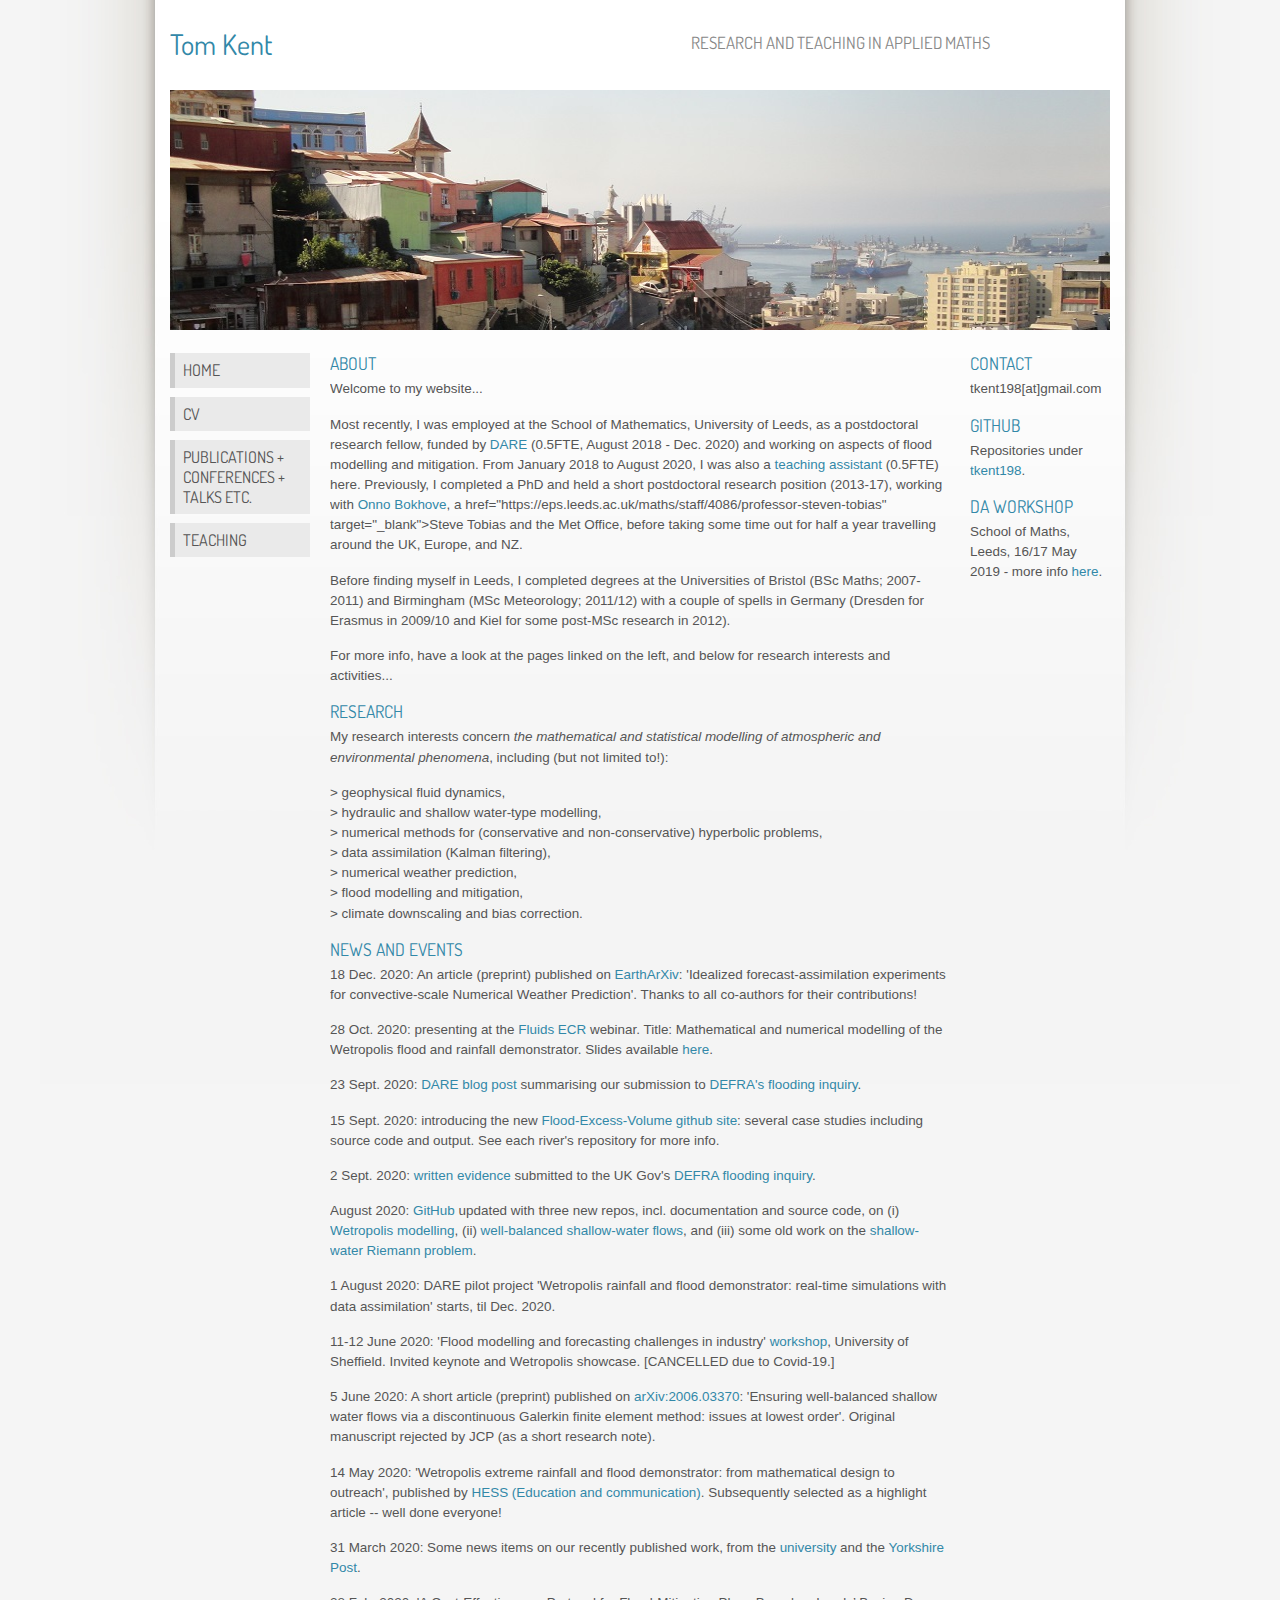
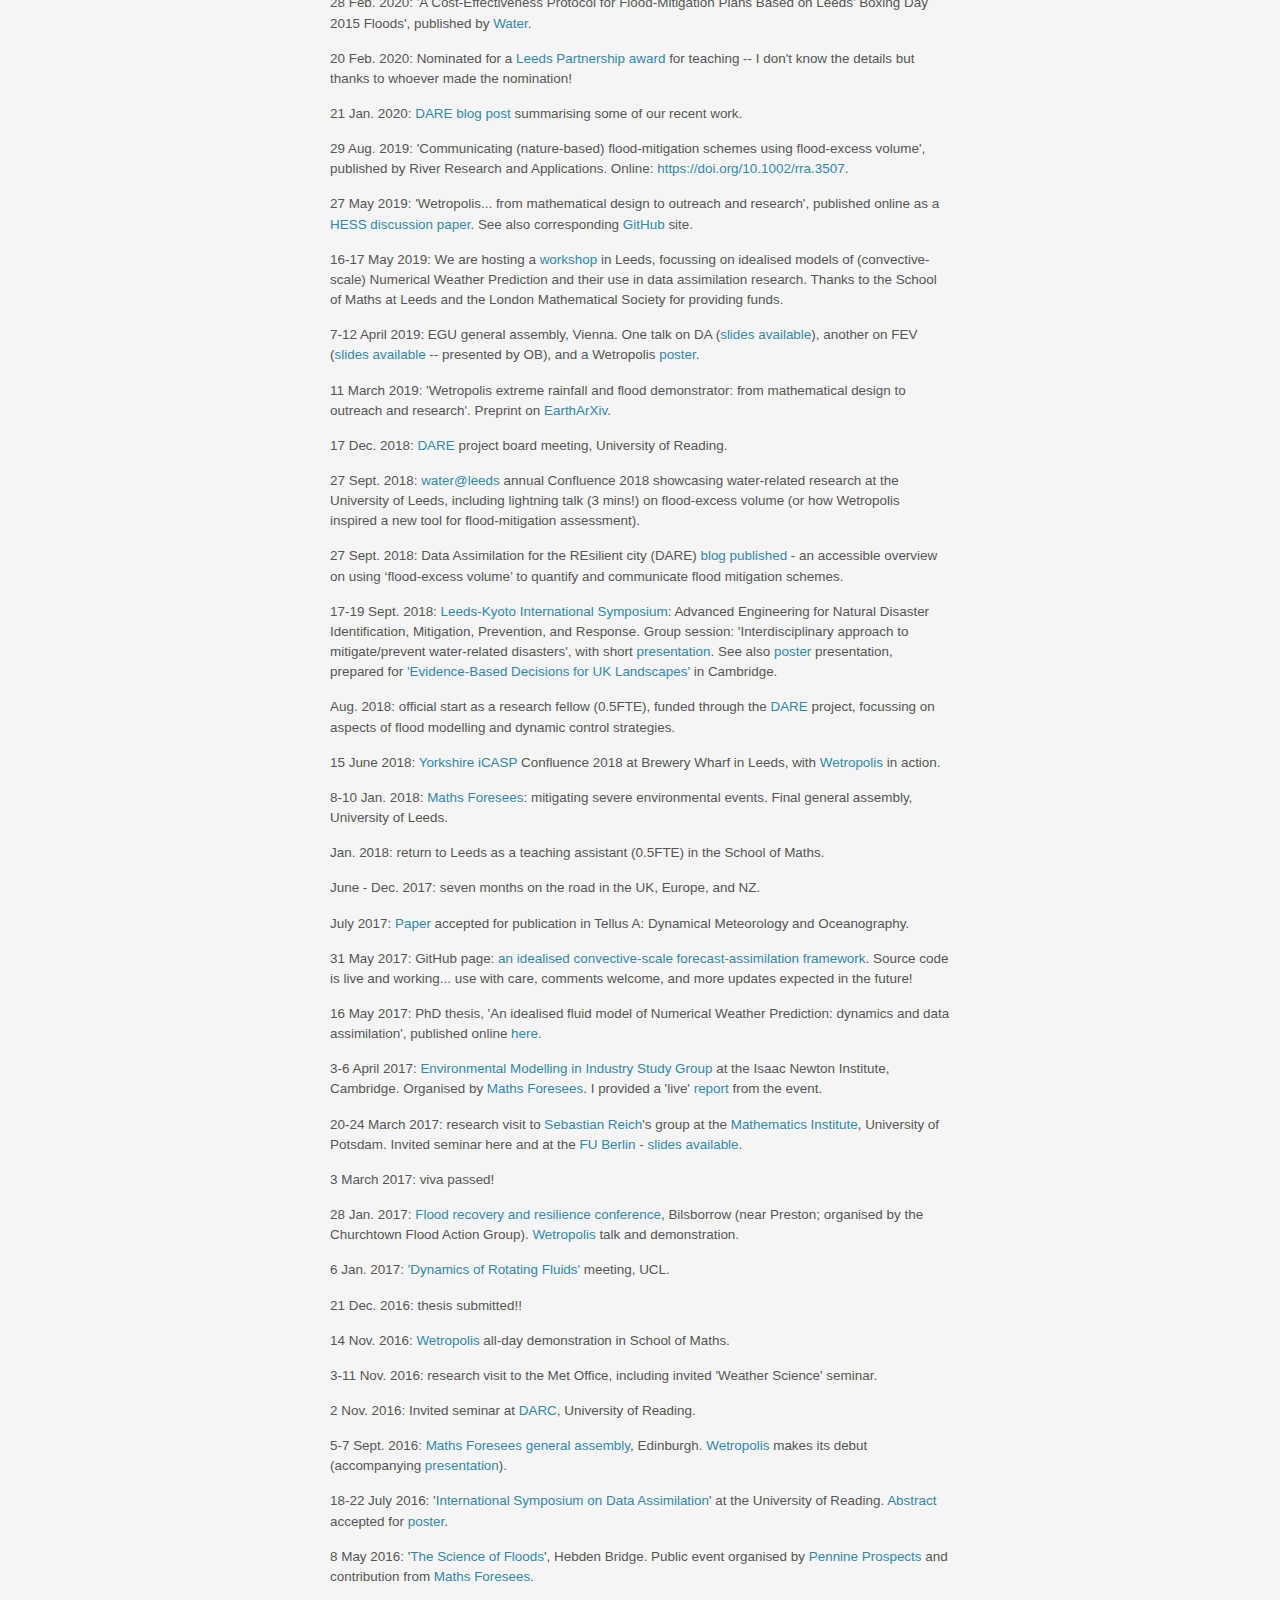
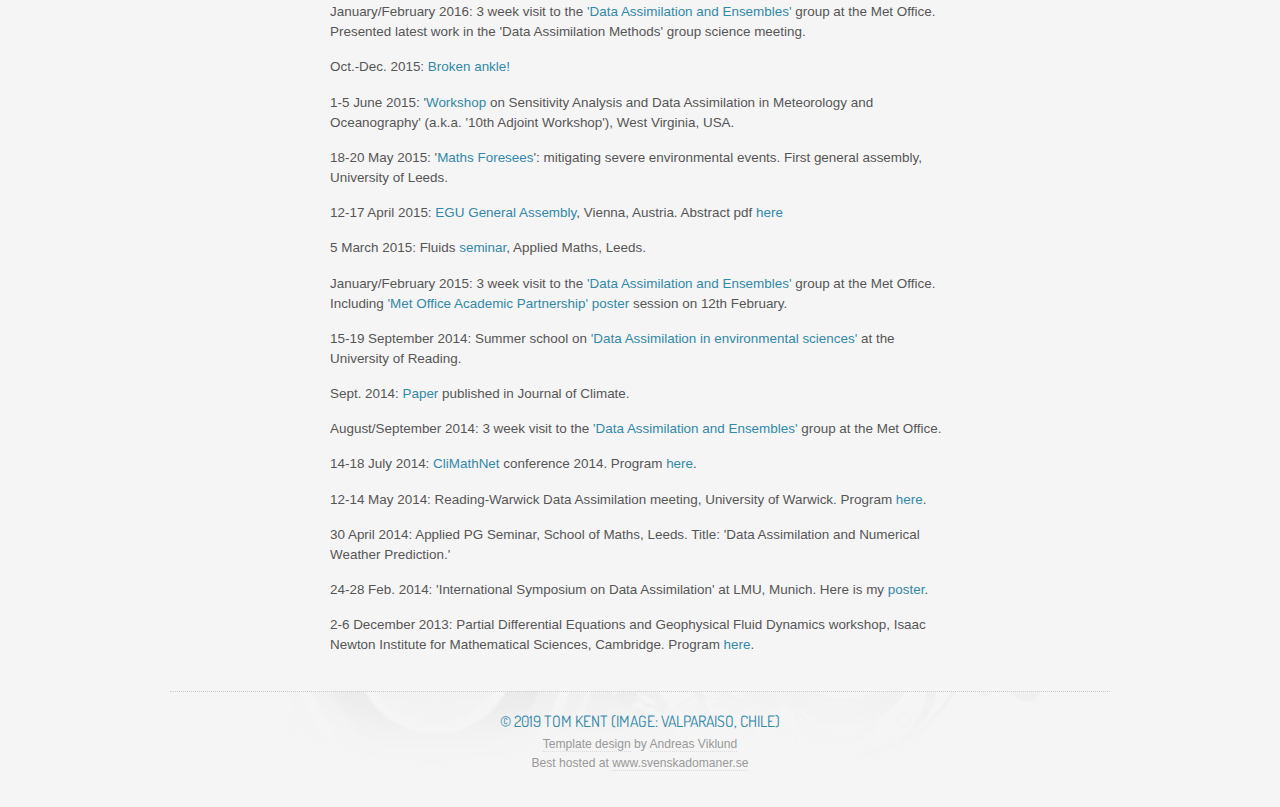
==== index.html @ 2d9c28e2 "Update index.html" ====
<!DOCTYPE html PUBLIC "-//W3C//DTD XHTML 1.1 Strict//EN" "http://www.w3.org/TR/xhtml1/DTD/xhtml1-strict.dtd">
<html xmlns="http://www.w3.org/1999/xhtml" lang="en" xml:lang="en">
<head>
	<meta http-equiv="content-type" content="text/html; charset=utf-8" />
	<meta name="description" content="Tom Kent webpage" />
	<meta name="keywords" content="tom kent, maths, fluids, weather, flooding, the world" />
	<meta name="author" content="Tom Kent" />
	<link href='http://fonts.googleapis.com/css?family=Dosis' rel='stylesheet' type='text/css' />
	<link rel="stylesheet" type="text/css" href="origo.css" title="Origo" media="all" />
	<title>TK webpage</title>
</head>

<body class="light blue smaller freestyle01">
<div id="layout">
 
	<div class="row smaller">
		<div class="col c5 smaller">
			<h1><a href="index.html">Tom Kent</a></h1>
		</div>
		
		<div class="col c7 aligncenter">
			<p class="slogan">Research and teaching in Applied Maths</p>
		</div>
	</div>
  
	<div class="row">
		<div class="col c12 aligncenter">
			<img src="images/valpo.jpg" width="960" height="240" alt="" />
		</div>
	</div>
 
	<div class="row">
		<div class="col c2 alignleft">
			<ul class="menu">
			<li><a href="index.html">Home</a></li>
<!--			<li><a href="research.html">Research</a></li> -->
			<li><a href="cv.html">CV</a></li>
			<li><a href="pub.html">Publications + Conferences + Talks etc.</a></li>
			<li><a href="teach.html">Teaching</a></li> 
		</ul>
		</div>
 
		<div class="col c8">
			<h3>About</h3>
			<p> Welcome to my website...</p>
			
			<p>Most recently, I was employed at the School of Mathematics, University of Leeds, as a postdoctoral research fellow, funded by <a href = 
"https://research.reading.ac.uk/dare/" target = "blank">DARE</a> 
(0.5FTE, August 2018 - Dec. 2020) and working on aspects of flood modelling and mitigation. 
From January 2018 to August 2020, I was also a <a href="teach.html">teaching 
assistant</a> (0.5FTE) here. Previously, I completed a PhD and held a short postdoctoral 
research position (2013-17), working with <a 
href="http://www1.maths.leeds.ac.uk/~obokhove/" target="_blank">Onno Bokhove</a>, a 
href="https://eps.leeds.ac.uk/maths/staff/4086/professor-steven-tobias" target="_blank">Steve 
Tobias</a> and the Met Office, before taking some time out for half a year travelling around the UK, 
				Europe, and NZ.</p>
				
			<p>Before finding myself in Leeds, I completed degrees at the Universities 
of Bristol (BSc Maths; 2007-2011) and Birmingham (MSc Meteorology; 2011/12) with a 
couple of spells in Germany (Dresden for Erasmus in 2009/10 and Kiel for some post-MSc 
research in 2012). 
<!-- 				I was also a freelance content writer for <a href="https://www.researchmedia.com/thank-you/" target="_blank">Research Media</a> from Jan. - April 2013. -->
			</p>

			<p>For more info, have a look at the pages linked on the left, and below for research interests and activities...</p>

			<h3>Research</h3>
			<p>My research interests concern <em>the mathematical and statistical modelling of atmospheric and environmental phenomena</em>, 
				including (but not limited to!): 
<ul>
<li> > geophysical fluid dynamics,</li> 
<li> > hydraulic and shallow water-type modelling,</li> 
<li> > numerical methods for (conservative and non-conservative) hyperbolic problems,</li>
<li> > data assimilation (Kalman filtering),</li> 
<li> > numerical weather prediction,</li>
<li> > flood modelling and mitigation,</li> 
<li> > climate downscaling and bias correction.</li>
</ul>
</p>

			<h3> News and events</h3>

                        <p> 18 Dec. 2020: An article (preprint) 
published on <a href= "https://doi.org/10.31223/X5NG6D" 
target="blank">EarthArXiv</a>: 'Idealized forecast-assimilation 
experiments for convective-scale Numerical Weather Prediction'. Thanks 
to all co-authors for their contributions!</p>

                        <p> 28 Oct. 2020: presenting at the <a 
href="https://fluids.leeds.ac.uk/lifd-sub-groups/early-career-researcher-forum/" 
target="blank">Fluids ECR</a> webinar. Title: Mathematical and numerical modelling of the
Wetropolis flood and rainfall demonstrator. Slides available <a href="files/LIFD_oct2020.pdf" target="_blank">here</a>. </p>

                        <p> 23 Sept. 2020: <a 
href="https://research.reading.ac.uk/dare/2020/09/23/dare-contributes-evidence-to-national-flooding-inquiry/" 
target="blank">DARE blog post</a> summarising our submission to <a 
href="https://committees.parliament.uk/work/107/flooding/" target="blank">DEFRA's flooding 
inquiry</a>.</p>

			<p> 15 Sept. 2020: introducing the new <a 
href="https://github.com/Flood-Excess-Volume/" target="blank">Flood-Excess-Volume github 
site</a>: several case studies including source code and output. See each 
river's repository for more info.</p>

                        <p> 2 Sept. 2020: <a 
href="https://committees.parliament.uk/writtenevidence/9641/pdf/" target="blank">written 
evidence</a> submitted to the UK Gov's <a 
href="https://committees.parliament.uk/work/107/flooding/" target="blank">DEFRA flooding 
inquiry</a>.</p>

                        <p> August 2020: <a href= "https://github.com/tkent198" 
target="blank">GitHub</a> updated with three new repos, incl. documentation and source 
code, on (i) <a href="https://github.com/tkent198/hydraulic_wetro" 
target="blank">Wetropolis modelling</a>, (ii) <a 
href="https://github.com/tkent198/wellbalanced_SW_DGFEM" target="blank">well-balanced 
shallow-water flows</a>, and (iii) some old work on the <a 
href="https://github.com/tkent198/SW_riemann_problem" target="blank">shallow-water 
Riemann problem</a>. </p>

                        <p> 1 August 2020: DARE pilot project 'Wetropolis rainfall and 
flood demonstrator: real-time simulations with data assimilation' starts, til Dec. 2020.</p>
			
			<p> 11-12 June 2020: 'Flood modelling and forecasting challenges 
in industry' <a href = "https://twenty65.ac.uk/events/flood" target = 
"blank">workshop</a>, University of Sheffield. Invited keynote and Wetropolis showcase. 
[CANCELLED due to Covid-19.]</p>
	
			<p> 5 June 2020: A short article (preprint) published on <a href= 
"https://arxiv.org/abs/2006.03370" target="blank">arXiv:2006.03370</a>: 'Ensuring well-balanced shallow 
water flows via a discontinuous Galerkin finite element method: issues at lowest order'. Original 
manuscript rejected by JCP (as a short research note).</p>

			<p> 14 May 2020: 'Wetropolis extreme rainfall and flood demonstrator: from mathematical design to outreach', published by <a href = "https://www.hydrol-earth-syst-sci.net/24/2483/2020/" target = "blank">HESS (Education and communication)</a>. Subsequently selected as a highlight article -- well done everyone!</p>

			<p> 31 March 2020: Some news items on our recently published work, from 
the <a 
href="https://eps.leeds.ac.uk/maths/news/article/5629/a-new-tool-for-communicating-cost-effectiveness-of-flood-mitigation-schemes" 
target="blank">university</a> and the <a 
href="https://www.yorkshirepost.co.uk/news/environment/new-tool-aid-defence-schemes-using-facts-leeds-boxing-day-floods-2520598 
target = "blank">Yorkshire Post</a>.</p>

			<p> 28 Feb. 2020: 'A Cost-Effectiveness Protocol for Flood-Mitigation Plans Based on Leeds’ Boxing Day 2015 Floods', published by <a href = "https://www.mdpi.com/2073-4441/12/3/652" target="blank">Water</a>.</p> 

			<p> 20 Feb. 2020: Nominated for a <a href = "https://www.luu.org.uk/celebrate-week/partnership-awards/" target="blank">Leeds Partnership award</a> 
	for teaching -- I don't know the details but thanks to whoever made the nomination!</p>

			<p> 21 Jan. 2020: <a href="https://research.reading.ac.uk/dare/2020/01/21/controlling-and-mitigating-urban-flooding-with-da/" target="blank">DARE blog post</a> summarising some of our recent work.</p>

			<p> 29 Aug. 2019: 'Communicating (nature‐based) flood‐mitigation schemes using flood‐excess volume', published by River Research and Applications. Online: <a href = "https://doi.org/10.1002/rra.3507" target = "blank">https://doi.org/10.1002/rra.3507</a>.</p>

			<p> 27 May 2019: 'Wetropolis... from mathematical design to outreach and research', published online as a <a href = "https://www.hydrol-earth-syst-sci-discuss.net/hess-2019-191/" target = "blank">HESS discussion paper</a>. See also corresponding <a href = "https://github.com/obokhove/wetropolis20162020" target = "blank">GitHub</a> site.</p>

			<p> 16-17 May 2019: We are hosting a <a href="http://www1.maths.leeds.ac.uk/~amttk/workshop.html" target="_blank">workshop</a> in Leeds, focussing on idealised models of (convective-scale) Numerical Weather Prediction and their use in data assimilation research. Thanks to the School of Maths at Leeds and the London Mathematical Society for providing funds.</p>

			<p> 7-12 April 2019: EGU general assembly, Vienna. One talk on DA (<a href="files/egu2019_DA.pdf" target="_blank">slides available</a>), another on FEV (<a href="files/egufev2019.pdf" target="_blank">slides available</a> -- presented by OB), and a Wetropolis <a href="files/WetropolisposterEGU2019.pdf" target="_blank">poster</a>.</p>

			<p> 11 March 2019: 'Wetropolis extreme rainfall and flood demonstrator: from mathematical design to outreach and research'. Preprint on <a href ="https://eartharxiv.org/59ymk/" target="_blank">EarthArXiv</a>.</p>

			<p> 17 Dec. 2018: <a href = "https://research.reading.ac.uk/dare/" target="_blank">DARE</a> project board meeting, University of Reading.</p> 

			<p> 27 Sept. 2018: <a href = "https://water.leeds.ac.uk/" target="blank">water@leeds</a> annual Confluence 2018 showcasing water-related research at the University of Leeds, including lightning talk (3 mins!) on flood-excess volume (or how Wetropolis inspired a new tool for flood-mitigation assessment).</p> 

			<p> 27 Sept. 2018: Data Assimilation for the REsilient city (DARE) <a href = "https://research.reading.ac.uk/dare/2018/09/27/using-flood-excess-volume-to-quantify-and-communicate-flood-mitigation-schemes/" target="_blank">blog published</a> - an accessible overview on using ‘flood-excess volume’ to quantify and communicate flood mitigation schemes.</p>

			<p> 17-19 Sept. 2018: <a href = "https://engineering.leeds.ac.uk/info/201479/conferences/337/kyoto_university%E2%80%93university_of_leeds_international_symposium" target="_blank">Leeds-Kyoto International Symposium</a>: Advanced Engineering for Natural Disaster Identification, Mitigation, Prevention, and Response. Group session: 'Interdisciplinary approach to mitigate/prevent water-related disasters', with short <a href="files/leedskyoto.pdf" target="_blank">presentation</a>. See also <a href="files/INI_sept2018.pdf" target="_blank">poster</a> presentation, prepared for <a href = "https://www.turing-gateway.cam.ac.uk/event/tgmw60" target="blank">'Evidence-Based Decisions for UK Landscapes'</a> in Cambridge.</p>

			<p> Aug. 2018: official start as a research fellow (0.5FTE), funded through the <a href = "https://research.reading.ac.uk/dare/" target="_blank">DARE</a> project, focussing on aspects of flood modelling and dynamic control strategies.</p>

			<p> 15 June 2018: <a href="https://icasp.org.uk/" target="_blank">Yorkshire iCASP</a> Confluence 2018 at Brewery Wharf in Leeds, with <a href="https://twitter.com/i/moments/986883417533972480" target="_blank">Wetropolis</a> in action.</p>	

			<p> 8-10 Jan. 2018: <a href="http://www1.maths.leeds.ac.uk/mathsforesees/" target="_blank">Maths Foresees</a>: mitigating severe environmental events. Final general assembly, University of Leeds.</p>		

			<p> Jan. 2018: return to Leeds as a teaching assistant (0.5FTE) in the School of Maths.</p>

			<p> June - Dec. 2017: seven months on the road in the UK, Europe, and NZ.</p>

			<p> July 2017: <a href="https://doi.org/10.1080/16000870.2017.1369332" target="_blank">Paper</a> accepted for publication in Tellus A: Dynamical Meteorology and Oceanography.</p>

			<p> 31 May 2017: GitHub page: <a href ="https://github.com/tkent198/modRSW_EnKF" target="_blank">an idealised convective-scale forecast-assimilation framework</a>. Source code is live and working... use with care, comments welcome, and more updates expected in the future!</p>

			<p> 16 May 2017: PhD thesis, 'An idealised fluid model of Numerical Weather Prediction: dynamics and data assimilation', published online <a href = " http://etheses.whiterose.ac.uk/17269/" target="_blank">here</a>.</p>

			<p> 3-6 April 2017: <a href = "http://www.turing-gateway.cam.ac.uk/event/tgmw41" target="_blank">Environmental Modelling in Industry Study Group</a> at the Isaac Newton Institute, Cambridge. Organised by <a href = "http://www1.maths.leeds.ac.uk/mathsforesees/" target="_blank">Maths Foresees</a>. I provided a 'live' <a href="http://www.turing-gateway.cam.ac.uk/event/tgmw41/live-report" target="_blank">report</a> from the event.</p>

			<p> 20-24 March 2017: research visit to <a href = "http://www.math.uni-potsdam.de/~sreich/index.html" target="_blank"> Sebastian Reich</a>'s group at the <a href = "http://www.math.uni-potsdam.de/" target="_blank">Mathematics Institute</a>, University of Potsdam. Invited seminar here and at the <a href = "http://www.mi.fu-berlin.de/en/math/groups/fluid-dyn/index.html" target="_blank">FU Berlin</a> - <a href = "files/potsdam_mar2017.pdf" target="_blank">slides available</a>.</p>

			<p> 3 March 2017: viva passed!</p>

			<p> 28 Jan. 2017: <a href = "http://www.garstangtowncouncil.org/2016/12/15/flood-victim-conference-saturday-28-january-2017/" target="_blank"> Flood recovery and resilience conference</a>, Bilsborrow (near Preston; organised by the Churchtown Flood Action Group). <a href="files/Wetropolis_poster.pdf">Wetropolis</a> talk and demonstration.</p>

			<p> 6 Jan. 2017: <a href = "https://www.ucl.ac.uk/maths/events/other-events/rotating-fluids-jan-2017" target="_blank">'Dynamics of Rotating Fluids'</a> meeting, UCL.</p>

			<p> 21 Dec. 2016: thesis submitted!!</p>

			<p> 14 Nov. 2016: <a href="files/Wetropolis_poster.pdf">Wetropolis</a> all-day demonstration in School of Maths. </p>

			<p> 3-11 Nov. 2016: research visit to the Met Office, including invited 'Weather Science' seminar. </p>

			<p> 2 Nov. 2016: Invited seminar at <a href = "http://www.met.reading.ac.uk/~darc/meetings/" target="_blank">DARC</a>, University of Reading.

			<p> 5-7 Sept. 2016: <a href="http://www1.maths.leeds.ac.uk/mathsforesees/conference.html" target="_blank">Maths Foresees general assembly</a>, Edinburgh. <a href="https://www.facebook.com/resurging.flows" target="_blank">Wetropolis</a> makes its debut (accompanying <a href= "http://www1.maths.leeds.ac.uk/mathsforesees/edin/MFEdinb2016s.pdf">presentation</a>).</p>

			<p> 18-22 July 2016: '<a href = http://www.isda2016.net" target="_blank">International Symposium on Data Assimilation</a>' at the University of Reading. <a href="http://www.isda2016.net/abstracts/posters/KentUsingan.html" target="_blank">Abstract</a> accepted for <a href="files/ISDA2016v2.pdf">poster</a>.</p>

			<p> 8 May 2016: '<a href="https://www.pennineprospects.co.uk/news/the-science-of-floods" target="_blank">The Science of Floods</a>', Hebden Bridge. Public event organised by <a href="https://www.pennineprospects.co.uk/" target="_blank">Pennine Prospects</a> and contribution from <a href="http://www1.maths.leeds.ac.uk/mathsforesees/" target="_blank">Maths Foresees</a>.</p>

			<p> January/February 2016: 3 week visit to the <a href="http://www.metoffice.gov.uk/research/weather/data-assimilation" target="_blank">'Data Assimilation and Ensembles'</a> group at the Met Office. Presented latest work in the 'Data Assimilation Methods' group science meeting.</p>

			<p> Oct.-Dec. 2015: <a href="images/susiya.jpg"> Broken ankle!</a> </p>

			<p> 1-5 June 2015: '<a href="http://gmao.gsfc.nasa.gov/events/adjoint_workshop-10/" target="_blank">Workshop</a> on Sensitivity Analysis and Data Assimilation in Meteorology and Oceanography' (a.k.a. '10th Adjoint Workshop'), West Virginia, USA.</p>

			<p> 18-20 May 2015: '<a href="http://www1.maths.leeds.ac.uk/mathsforesees/" target="_blank">Maths Foresees</a>': mitigating severe environmental events. First general assembly, University of Leeds.</p>

			<p> 12-17 April 2015: <a href="http://www.egu2015.eu/" target="_blank">EGU General Assembly</a>, Vienna, Austria. Abstract pdf <a href="http://meetingorganizer.copernicus.org/EGU2015/EGU2015-965.pdf">here</a></p>

			<p> 5 March 2015: Fluids <a href="http://www1.maths.leeds.ac.uk/events/seminars/fluids.html" target="_blank">seminar</a>, Applied Maths, Leeds.</p>

			<p> January/February 2015: 3 week visit to the <a href="http://www.metoffice.gov.uk/research/weather/data-assimilation" target="_blank">'Data Assimilation and Ensembles'</a> group at the Met Office. Including <a href = "https://www.metoffice.gov.uk/research/collaboration/partnership" target="_blank">'Met Office Academic Partnership'</a> <a href="files/MOAP_poster.pdf">poster</a> session on 12th February.</p>

			<p> 15-19 September 2014: Summer school on <a href="http://www.met.reading.ac.uk/~darc/nerc_training/" target="_blank">'Data Assimilation in environmental sciences'</a> at the University of Reading.</p>

			<p> Sept. 2014: <a href="https://doi.org/10.1175/JCLI-D-13-00604.1" target="_blank">Paper</a> published in Journal of Climate.</p>

			<p> August/September 2014: 3 week visit to the <a href="http://www.metoffice.gov.uk/research/weather/data-assimilation-and-ensembles" target="_blank">'Data Assimilation and Ensembles'</a> group at the Met Office.</p>

			<p> 14-18 July 2014: <a href="http://www.climathnet.org/" target="_blank">CliMathNet</a> conference 2014. Program <a href="http://www.climathnet.org/conference2014/schedule/" target="_blank">here</a>.</p>

			<p> 12-14 May 2014: Reading-Warwick Data Assimilation meeting, University of Warwick. Program <a href="http://www2.warwick.ac.uk/fac/sci/maths/research/events/2013-2014/nonsymp/rwdam/programme/" target="_blank">here</a>.</p>

			<p> 30 April 2014: Applied PG Seminar, School of Maths, Leeds. Title: 'Data Assimilation and Numerical Weather Prediction.'</p>

			<p> 24-28 Feb. 2014: 'International Symposium on Data Assimilation' at LMU, Munich. Here is my <a href="files/poster2_ISDA2014.pdf">poster</a>.</p>

			<p> 2-6 December 2013: Partial Differential Equations and Geophysical Fluid Dynamics workshop, Isaac Newton Institute for Mathematical Sciences, Cambridge. Program <a href="http://www.newton.ac.uk/programmes/MFE/mfew02pAbstracts.html" target="_blank">here</a>.</p>

		</div>

		<div class="col c2">
			
			<h3>Contact</h3>
<!-- 			<p>Teaching and research at the <a href="http://www.maths.leeds.ac.uk/" target="_blank">Department of Applied Mathematics</a>, <a href="http://www.leeds.ac.uk/" target="_blank">University of Leeds</a>.</p> -->
			<p>tkent198[at]gmail.com </p>
	
			<h3>GITHUB</h3>
			<p>Repositories under <a href="https://github.com/tkent198" target="blank">tkent198</a>.</p>

                        <h3>DA workshop</h3>
                        <p> School of Maths, Leeds, 16/17 May 2019 - more info <a href="https://tkent198.github.io/workshop.html" target="_blank">here</a>.</p>


		<!--	<h3>Links:</h3>
			<p><a href="#">Sample link 1</a><br />
			<a href="#">Sample link 2</a><br />
			<a href="#">Sample link 3</a></p> -->
		</div>
	</div>
 
	<div id="footer" class="row">
		<div class="col c12 aligncenter">
			<h3>&copy; 2019 Tom Kent (Image: Valparaiso, Chile)</h3>
			<p><a href="http://andreasviklund.com/templates/origo/">Template design</a> by <a href="http://andreasviklund.com/" target="_blank">Andreas Viklund</a><br />
		Best hosted at <a href="https://www.svenskadomaner.se/?ref=mall&amp;ling=en" title="Svenska Domäner AB">www.svenskadomaner.se</a></p>
		</div>
	</div>
 </div>
</body>
</html>
---- origo.css ----
/*
Original design: Origo (v1.1 - Oct 04, 2012) - A free xhtml/css website template by Andreas Viklund.
For more information, see http://andreasviklund.com/templates/origo/
*/

*{margin:0; padding:0;}

/* General styles */
body {background:#0a0a0a url(images/background.jpg) top center no-repeat; color:#ccc; font:110% 'Economica',Tahoma,sans-serif; line-height:1.3em;}
a {color:#d06060; text-decoration:none; font-weight:400;}
a:hover {text-decoration:underline;}
p,ul,ol,dl {margin:0 0 15px 0; line-height:1.5em;}
h1 {color:#888; font-size:3.6em; margin-bottom:0;}
h1 a {text-transform:none; font-weight:400;}
h1 a:hover {text-decoration:none; color:#eee;}
h2 {font-size:2.2em; color:#333; margin:0 0 5px;}
h3 {font-size:1.6em; margin:0 0 5px 0;}
h1,h2,h3 {color:#d06060; font-weight:400; line-height:1.2em; font-family:'Economica', sans-serif;}

/* Main layout container */
#layout {margin:40px auto 0; width:960px;}
body.wider #layout {margin:40px auto 0; width:1200px;}

/* Footer */
#footer {background:#0a0a0a url(images/insidebg.jpg) top center no-repeat;}
#footer .col {color:#555; border-top:1px dotted #1a1a1a; padding:20px 0;}
#footer p {text-align:center;}
#footer a {color:#555; font-weight:400; text-decoration:none; border-bottom:1px dotted #333;}
#footer a:hover {color:#aaa; text-decoration:none; border-bottom:1px dotted #888;}

/* Grid classes, fixed width, 960px with 12 columns */
.col {float:left; margin:0 10px; overflow:hidden; float:left; display:inline;}
.col img {max-width:100%;}
.row {width:960px; margin:20px auto 0; overflow:hidden;}
.row .row {margin:0 -10px; width:auto;	display:inline-block;}
.c1 {width:60px;}
.c2 {width:140px;}
.c3 {width:220px;}
.c4 {width:300px;}
.c5 {width:380px;}
.c6 {width:460px;}
.c7 {width:540px;}
.c8 {width:620px;}
.c9 {width:700px;}
.c10 {width:780px;}
.c11 {width:860px;}
.c12 {width:940px;}

/* Grid classes, fixed width, 1200px with 12 columns - add class="wider" to the <body> element to use this */
body.wider .row {width:1200px;}
body.wider .c1 {width:80px;}
body.wider .c2 {width:180px;}
body.wider .c3 {width:280px;}
body.wider .c4 {width:380px;}
body.wider .c5 {width:480px;}
body.wider .c6 {width:580px;}
body.wider .c7 {width:680px;}
body.wider .c8 {width:780px;}
body.wider .c9 {width:880px;}
body.wider .c10 {width:980px;}
body.wider .c11 {width:1080px;}
body.wider .c12 {width:1180px;}

/* Menu list styles */
ul.menu {list-style:none; margin:0; padding:10px 0; border-top:1px solid #333;}
ul.menu li {list-style:none; text-align:center; font-size:1.2em; margin:0 0 10px; padding:0 0 8px 0; color:#888; border-bottom:1px solid #333;}
ul.menu li a {font-size:1.2em; font-weight:400;}
ul.menu li a:hover {color:#eee; text-decoration:none;}

/* Additional text classes */
.slogan {color:#bbb; font-size:1.2em;}
.alignleft {text-align:left;}
.alignright {text-align:right;}
.aligncenter {text-align:center;}
.alignjustify {text-align:justify;}
.nomargin {margin:0; padding:0;}
.separator {height:100px; margin:0; padding:0; background: #0a0a0a url(images/insidebg2.jpg) bottom center no-repeat; border-bottom:1px dotted #1a1a1a;}
.larger {font-size:1.2em;}
.smaller {font-size:0.9em;}
.spacer {margin:0 20px;}
.clear {clear:both;}
.hide {display:none;}

/* Light styles, apply by using class="light" on the body HTML element */
body.light {background:#f5f5f5 url(images/background-light.jpg) top center no-repeat; color:#555;}
body.light a {color:#d06060;}
body.light a:hover {color:#555;}
body.light h1 {color:#888; font-size:3.6em; margin-bottom:0;}
body.light h1 a:hover {color:#303030;}
body.light h2 {color:#555;}
body.light h1, body.light h2, body.light h3 {color:#d06060;}
body.light ul.menu {border-top:1px solid #ddd;}
body.light ul.menu li {border-bottom:1px solid #ddd;}
body.light ul.menu li a:hover {color:#333;}
body.light .separator {background: #f5f5f5 url(images/insidebg2-light.jpg) bottom center no-repeat; border-bottom:1px dotted #ccc;}
body.light .slogan {color:#888;}
body.light #footer {background:#f5f5f5 url(images/insidebg-light.jpg) top center no-repeat;}
body.light #footer .col {color:#555; border-top:1px dotted #ccc;}
body.light #footer a {color:#555; border-bottom:1px dotted #ddd;}
body.light #footer a:hover {color:#444; border-bottom:1px dotted #eee;}

/* Alternate colors, apply by adding class="blue" (or any of the other available colors) to the body HTML element */
body.blue a {color:#3288a8;}
body.blue h1, body.blue h2, body.blue h3 {color:#3288a8;}
body.pink a {color:#f06ba0;}
body.pink h1, body.pink h2, body.pink h3 {color:#f06ba0;}
body.orange a {color:#e58c24;}
body.orange h1, body.orange h2, body.orange h3 {color:#e58c24;}

/* Freestyle01 additions */
body.freestyle01 {font:84% Tahoma,sans-serif;}
body.freestyle01 #layout {margin:20px auto 0; width:960px;}
body.freestyle01 h1, body.freestyle01 h2, body.freestyle01 h3, body.freestyle01 ul.menu li a
{font-family: 'Dosis', sans-serif; text-transform:uppercase;}
body.freestyle01 p.slogan {font-family: 'Dosis', sans-serif; text-transform:uppercase; margin-top:10px; font-size:1.4em;}
body.freestyle01 h1 {line-height:1.7em;}
body.freestyle01 h1 {font-size:2.6em;}
body.freestyle01 h2 {font-size:1.8em;}
body.freestyle01 h3 {font-size:1.3em;}
body.freestyle01 ul.menu {list-style:disc; margin:0 0 15px 0; border:0; padding:0; position:relative;}
body.freestyle01 ul.menu li {list-style:disc; text-align:left; font-size:1.2em; margin:0 0 1px; border:0; color:#888;}
body.freestyle01 ul.menu li a {font-size:1em; color:#555; padding:7px 5px 7px 8px; border-left:5px solid #ccc; background-color:#eaeaea; display:block; font-weight:400;}
body.freestyle01 ul.menu li a:hover, body.freestyle01 ul.menu li a.current {color:#333; border-color:#3288a8; background-color:#dadada;text-decoration:none;}
body.freestyle01 ul.menu ul.subpages {margin:9px 0 -10px 15px;}
body.freestyle01 ul.menu ul.subpages a {font-size:0.8em; padding:4px 5px 4px 8px;}
body.freestyle01 #footer {font-size:0.9em; color:#999;}
body.freestyle01 #footer p {color:#999;}
body.freestyle01 #footer p a {color:#999;}
body.freestyle01 #footer p a:hover {color:#555;}
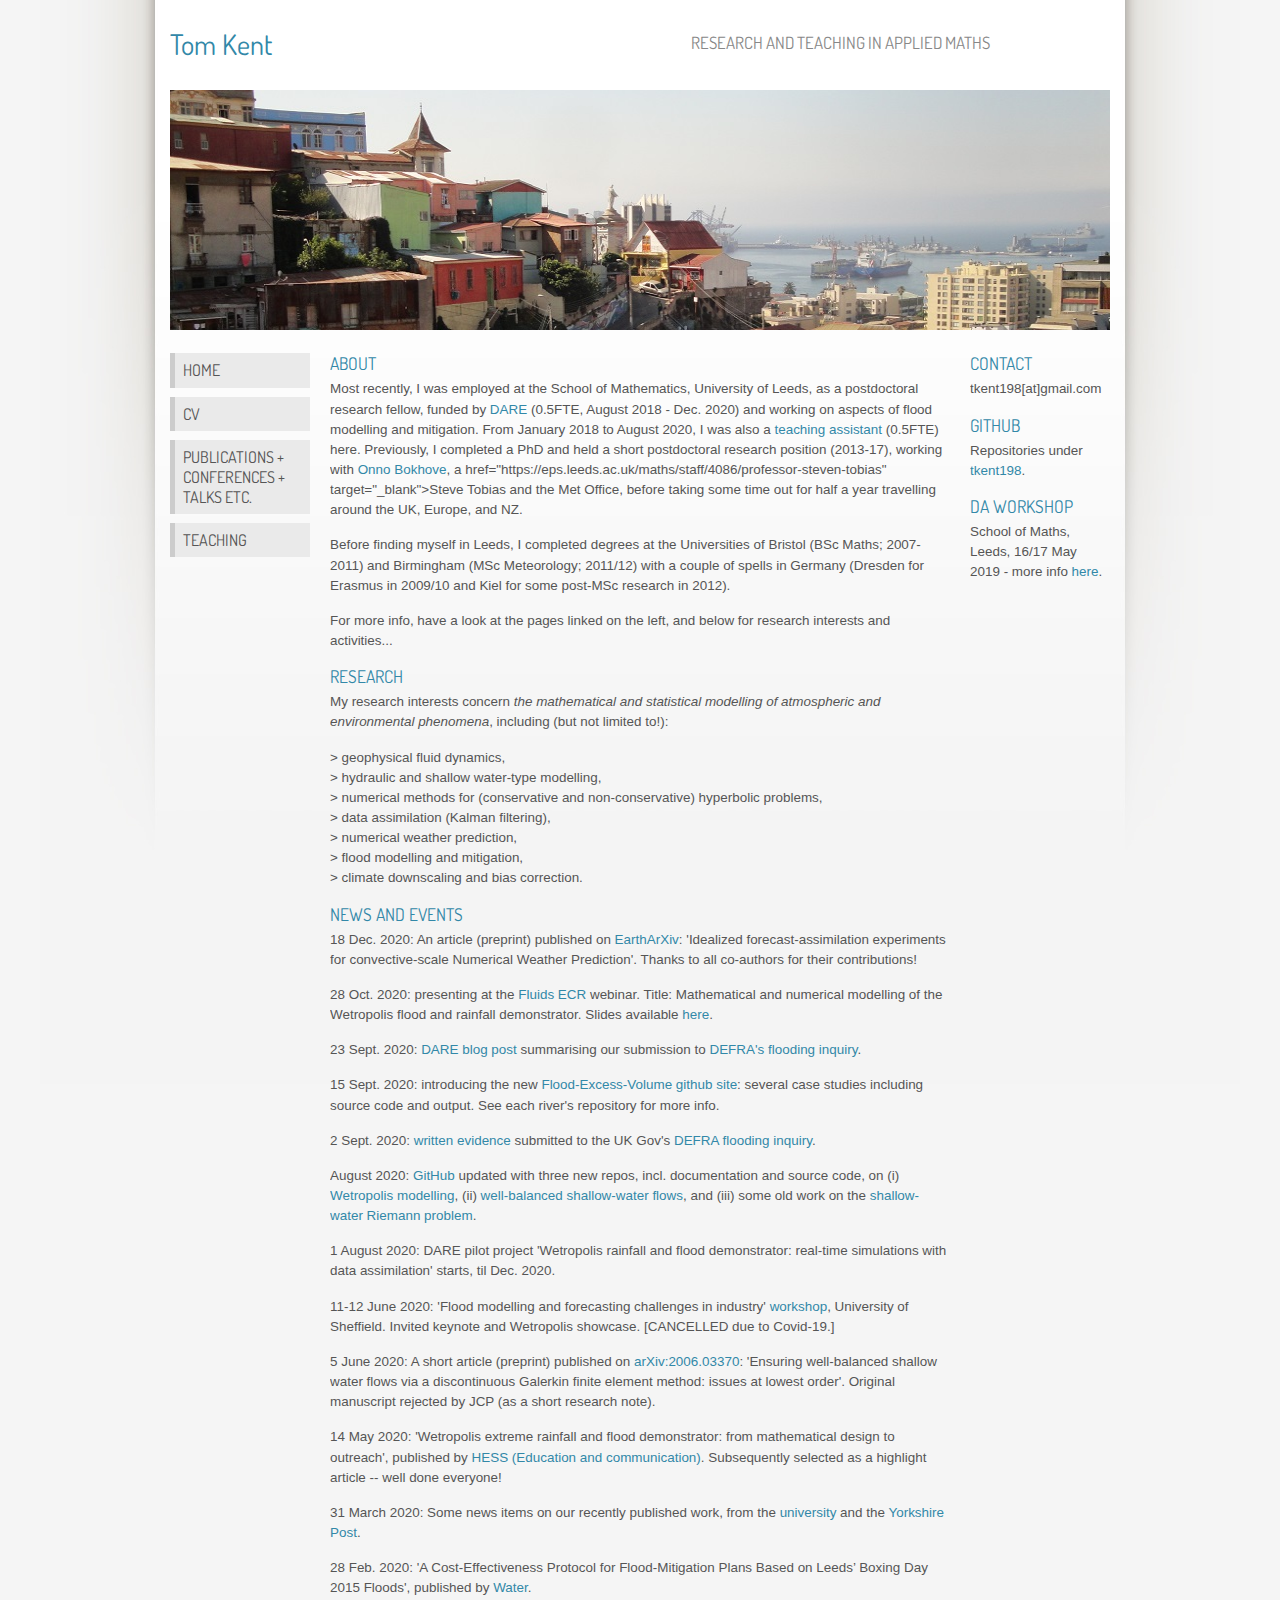
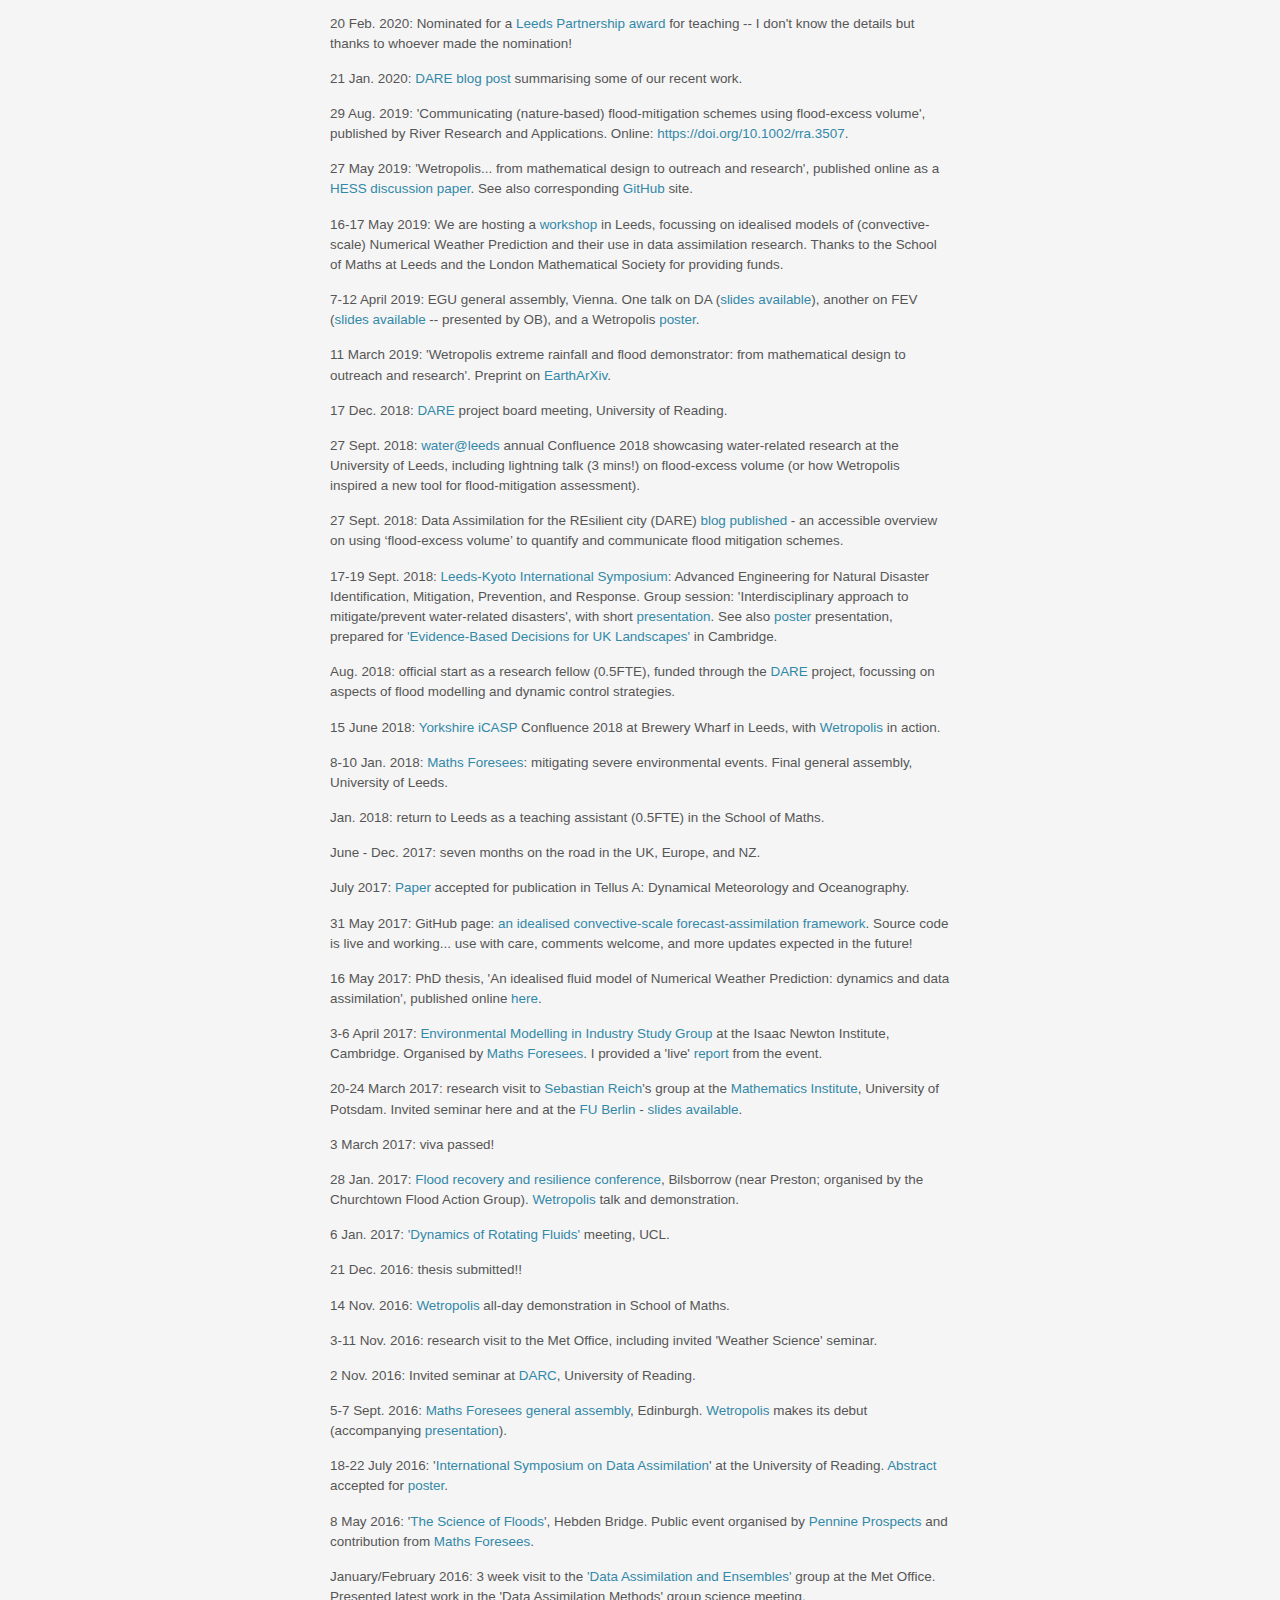
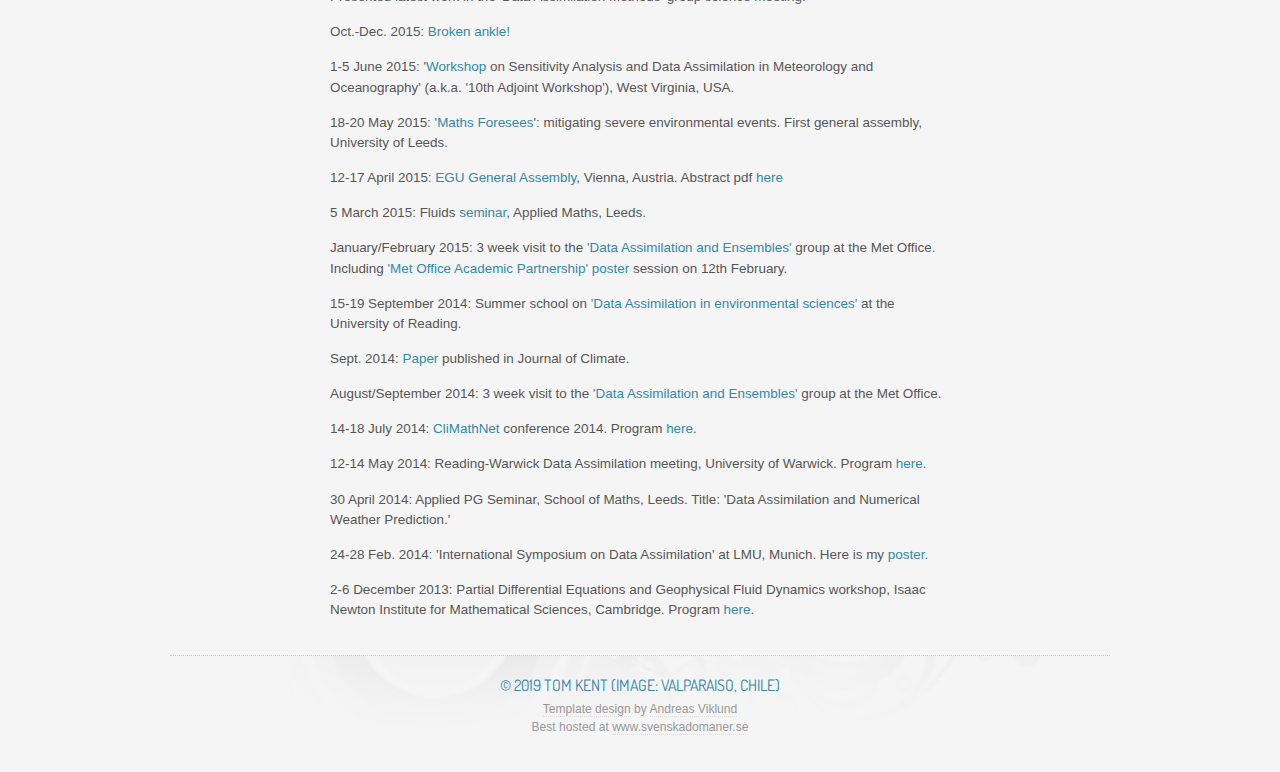
==== commit 0e49373e: "Update index.html" ====
--- a/index.html
+++ b/index.html
@@ -42,7 +42,7 @@
  
 		<div class="col c8">
 			<h3>About</h3>
-			<p> Welcome to my website...</p>
+<!-- 			<p> Welcome to my website...</p> -->
 			
 			<p>Most recently, I was employed at the School of Mathematics, University of Leeds, as a postdoctoral research fellow, funded by <a href = 
 "https://research.reading.ac.uk/dare/" target = "blank">DARE</a> 
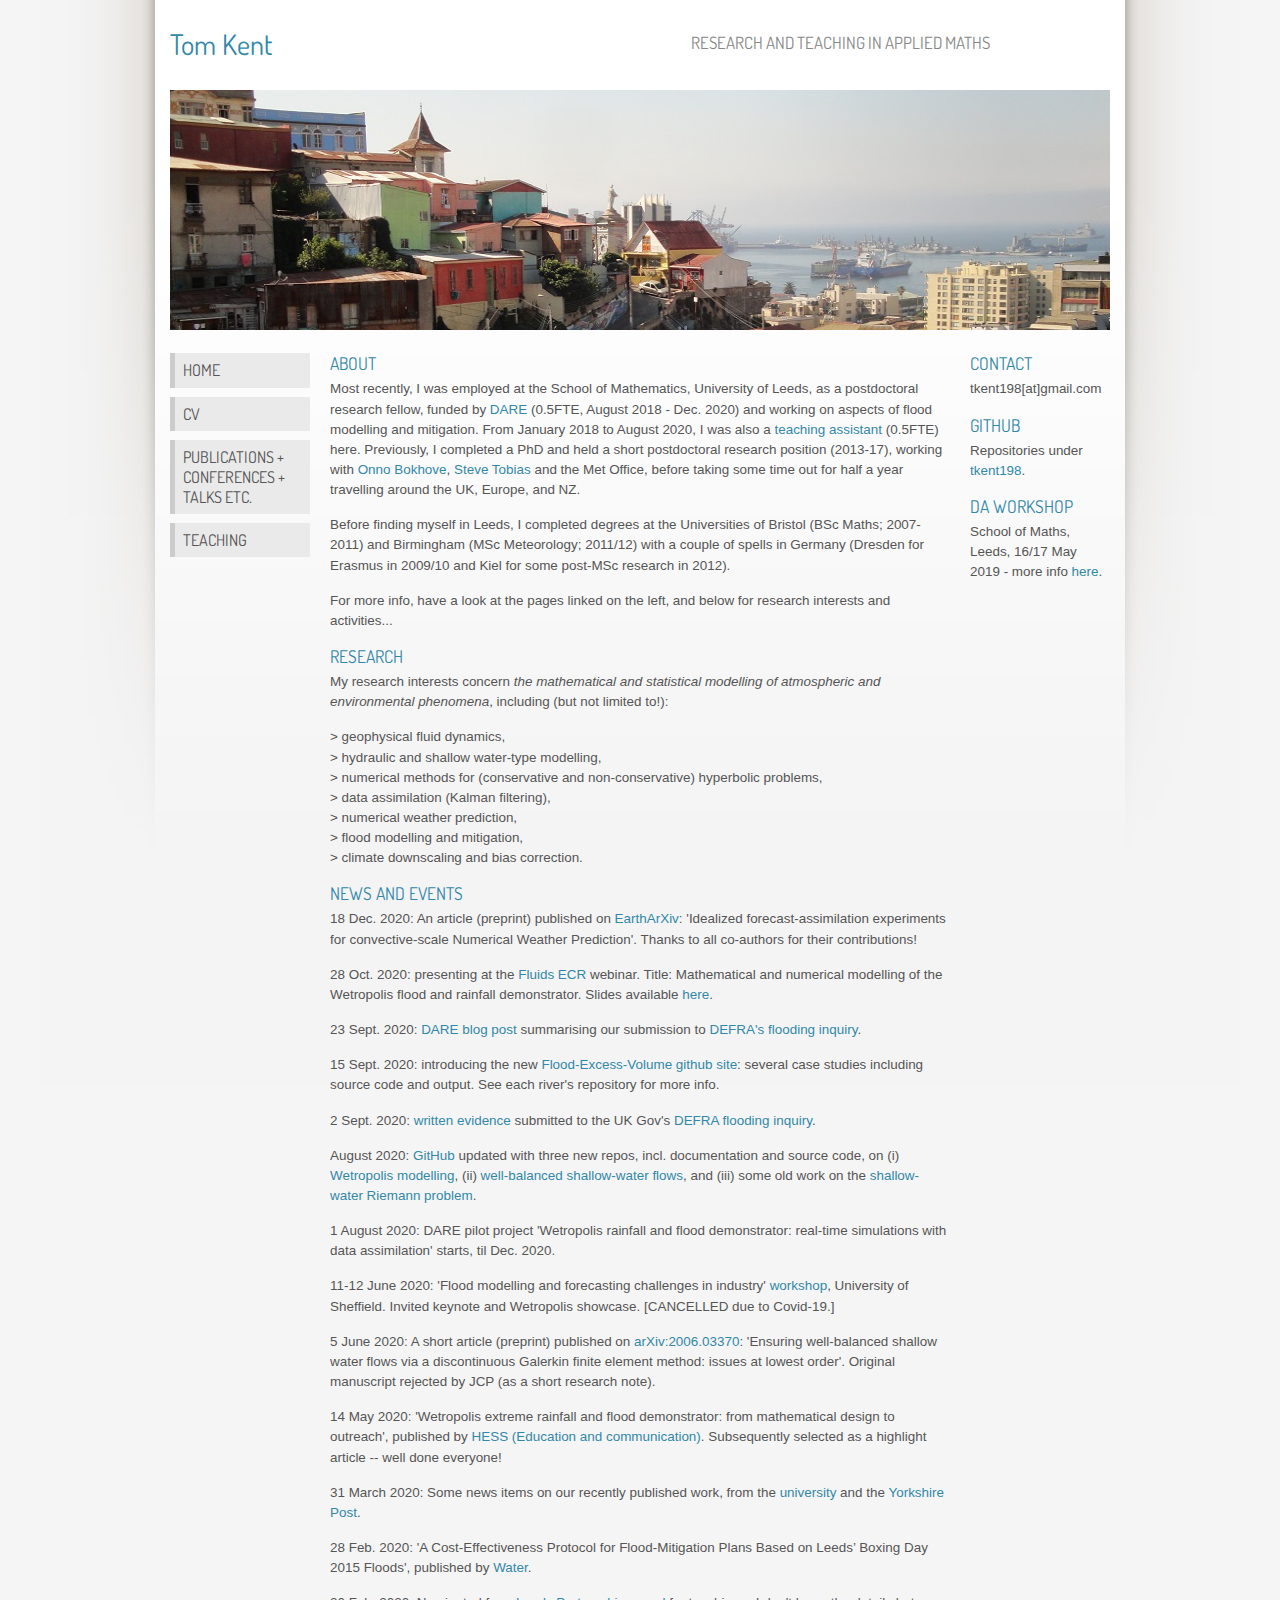
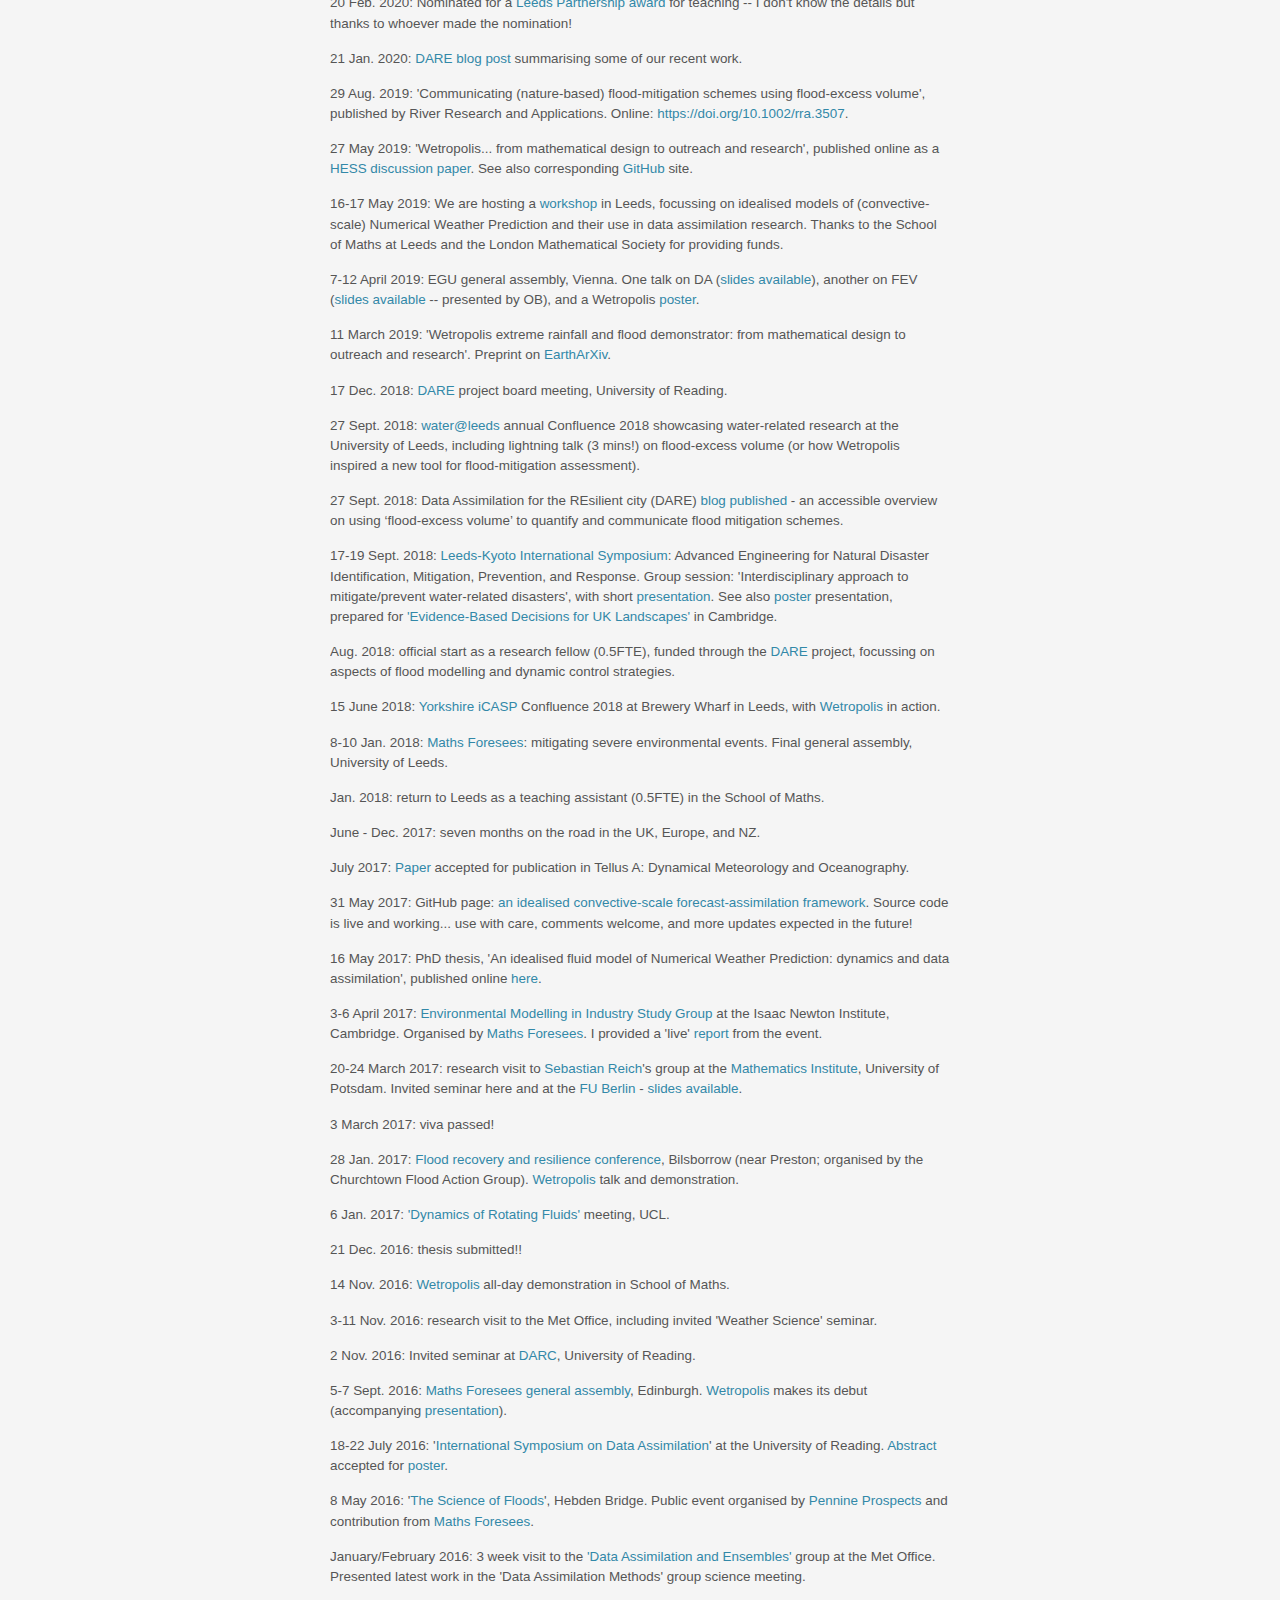
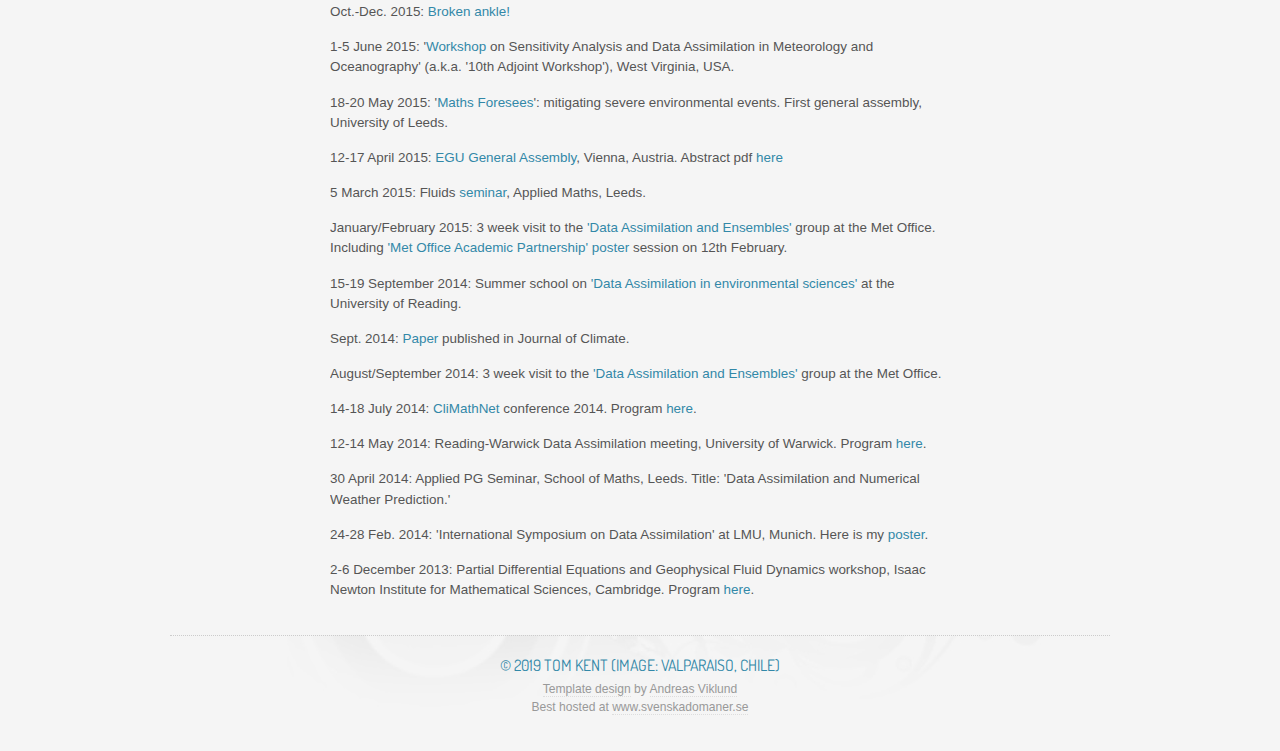
==== commit 34572d4d: "Update index.html" ====
--- a/index.html
+++ b/index.html
@@ -50,7 +50,7 @@
 From January 2018 to August 2020, I was also a <a href="teach.html">teaching 
 assistant</a> (0.5FTE) here. Previously, I completed a PhD and held a short postdoctoral 
 research position (2013-17), working with <a 
-href="http://www1.maths.leeds.ac.uk/~obokhove/" target="_blank">Onno Bokhove</a>, a 
+href="http://www1.maths.leeds.ac.uk/~obokhove/" target="_blank">Onno Bokhove</a>, <a 
 href="https://eps.leeds.ac.uk/maths/staff/4086/professor-steven-tobias" target="_blank">Steve 
 Tobias</a> and the Met Office, before taking some time out for half a year travelling around the UK, 
 				Europe, and NZ.</p>
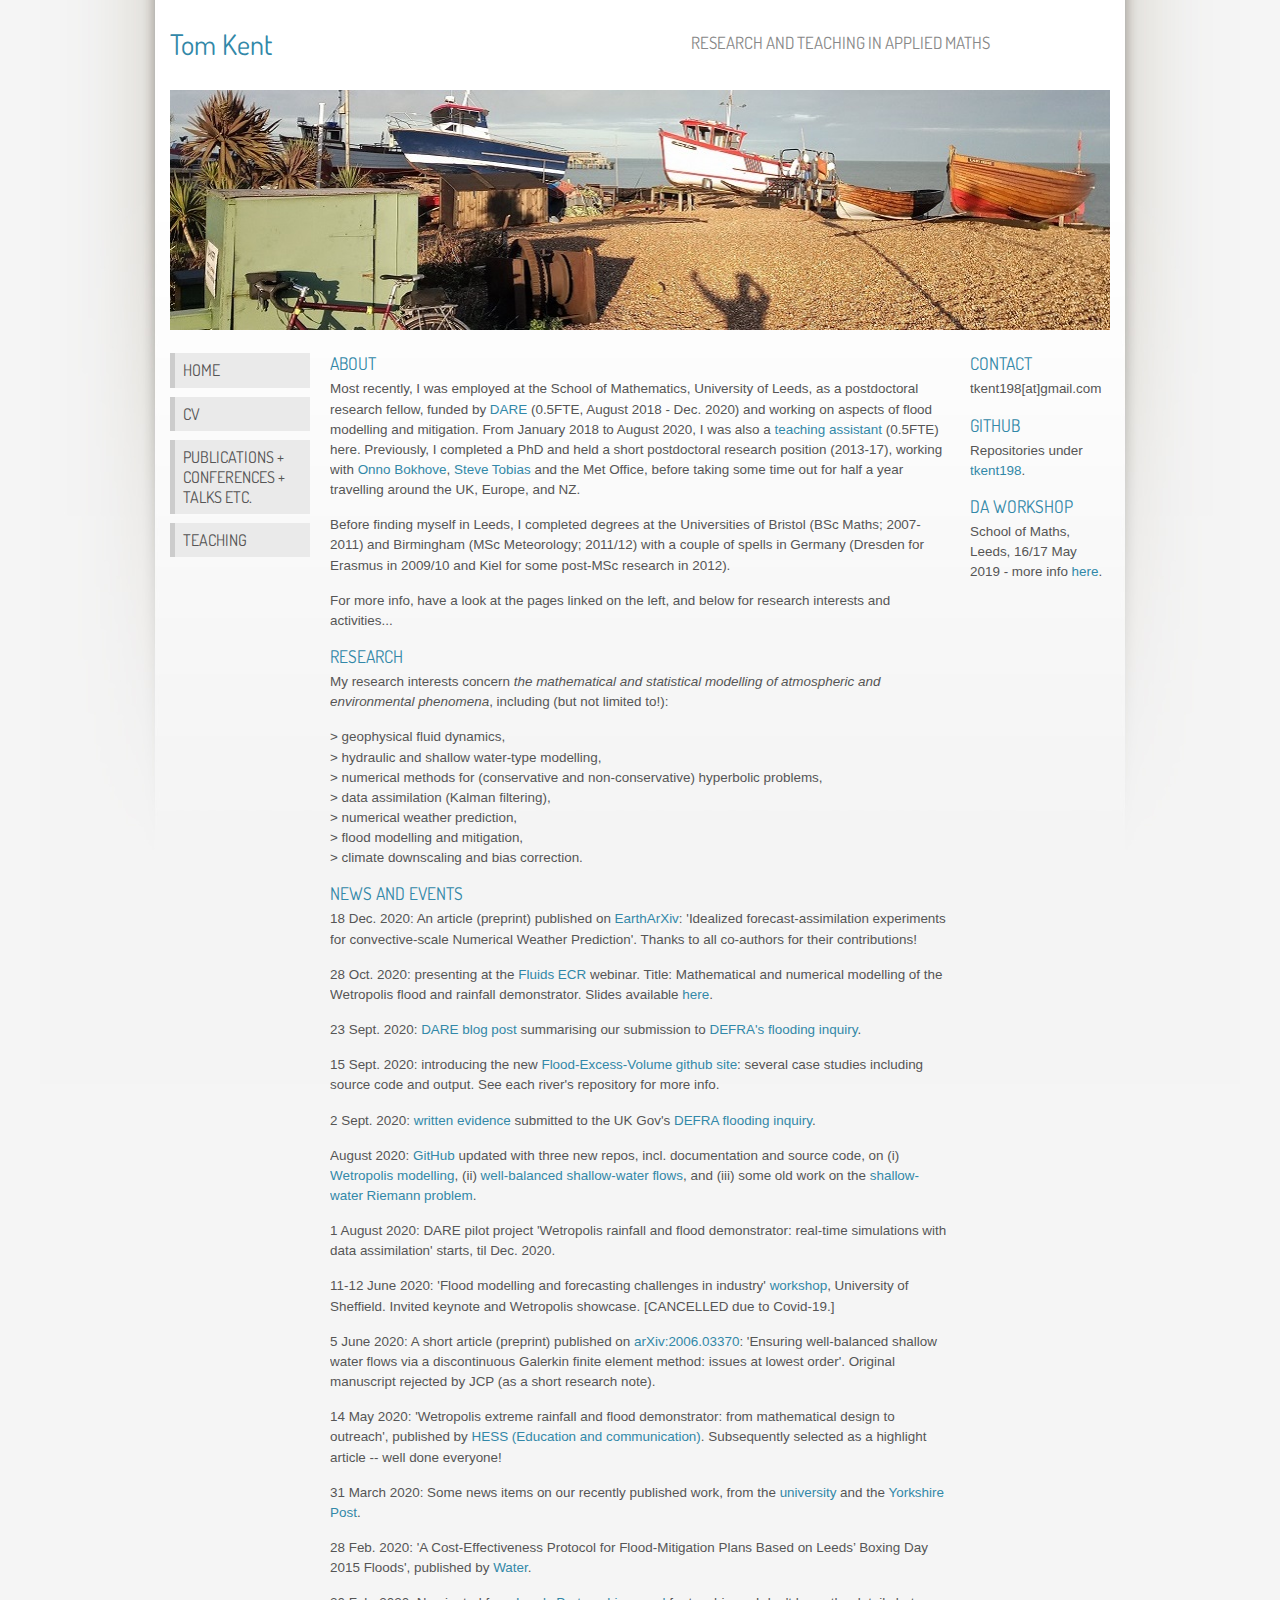
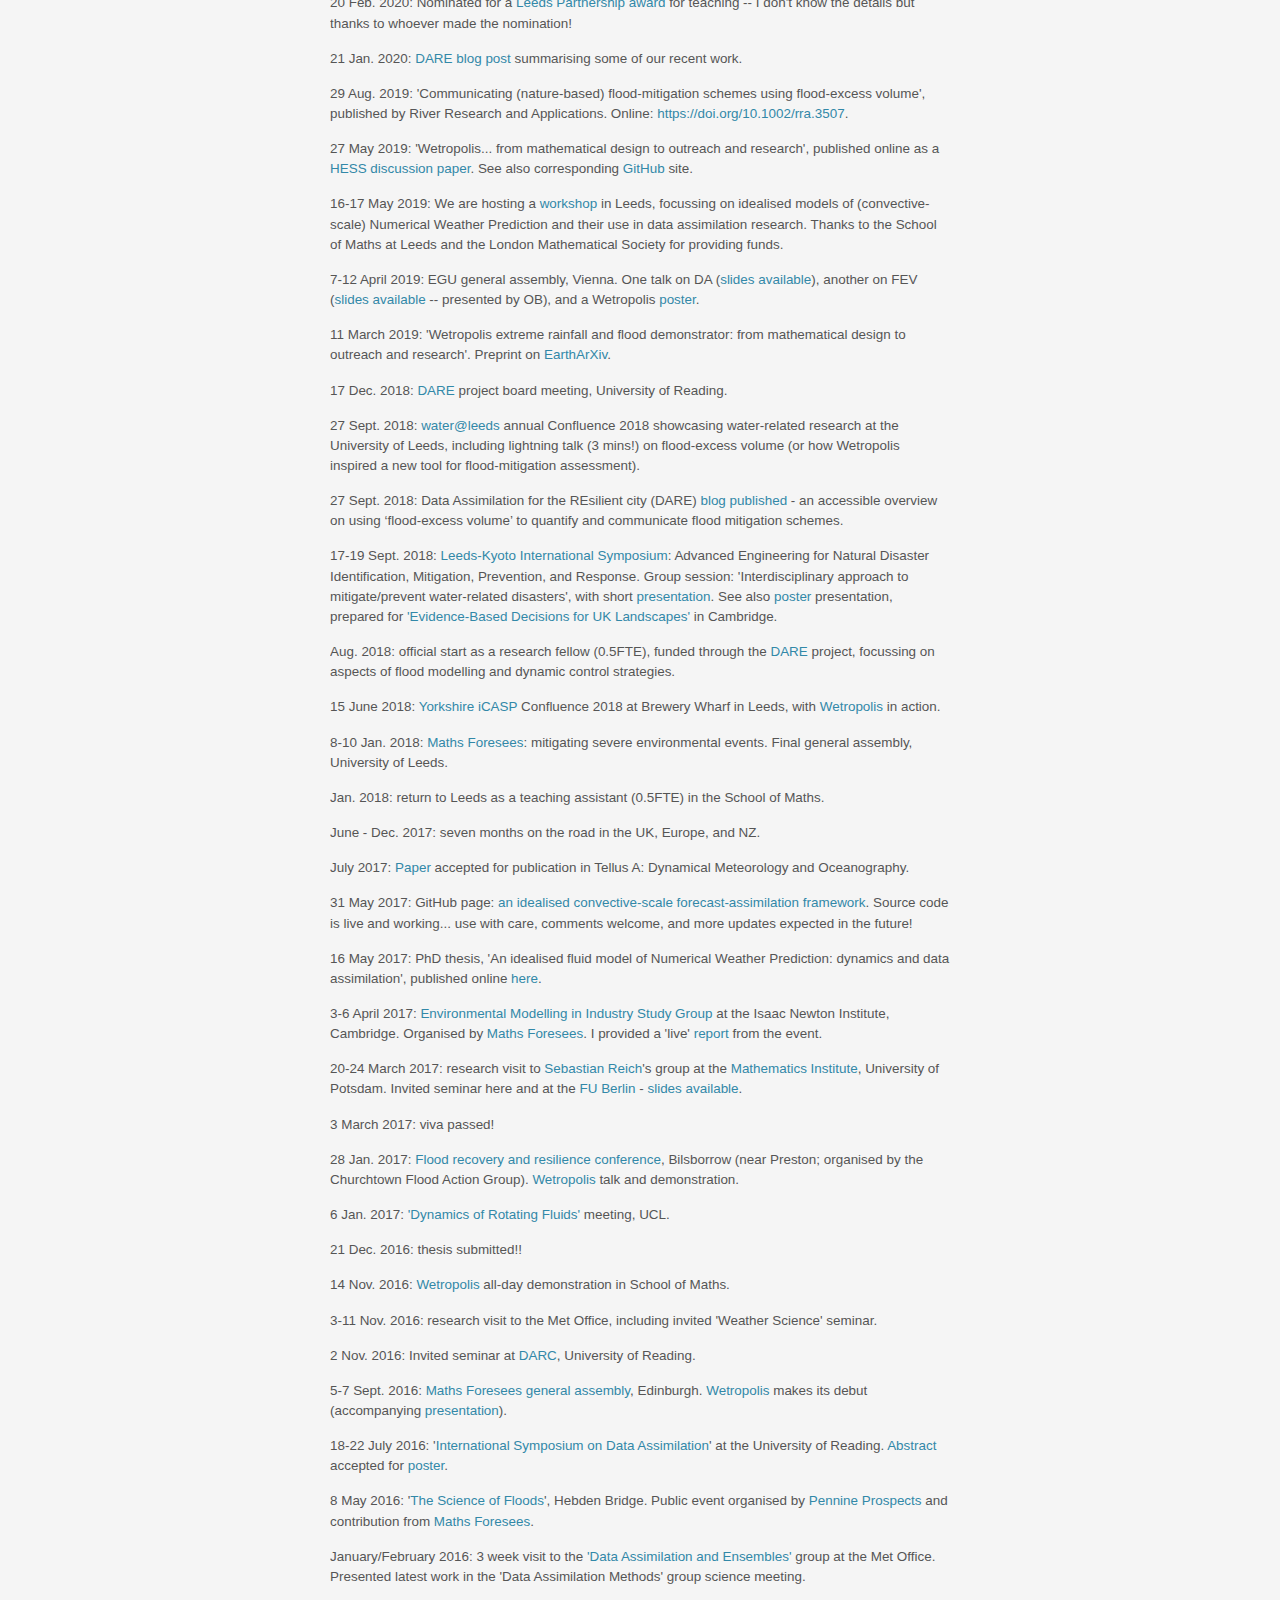
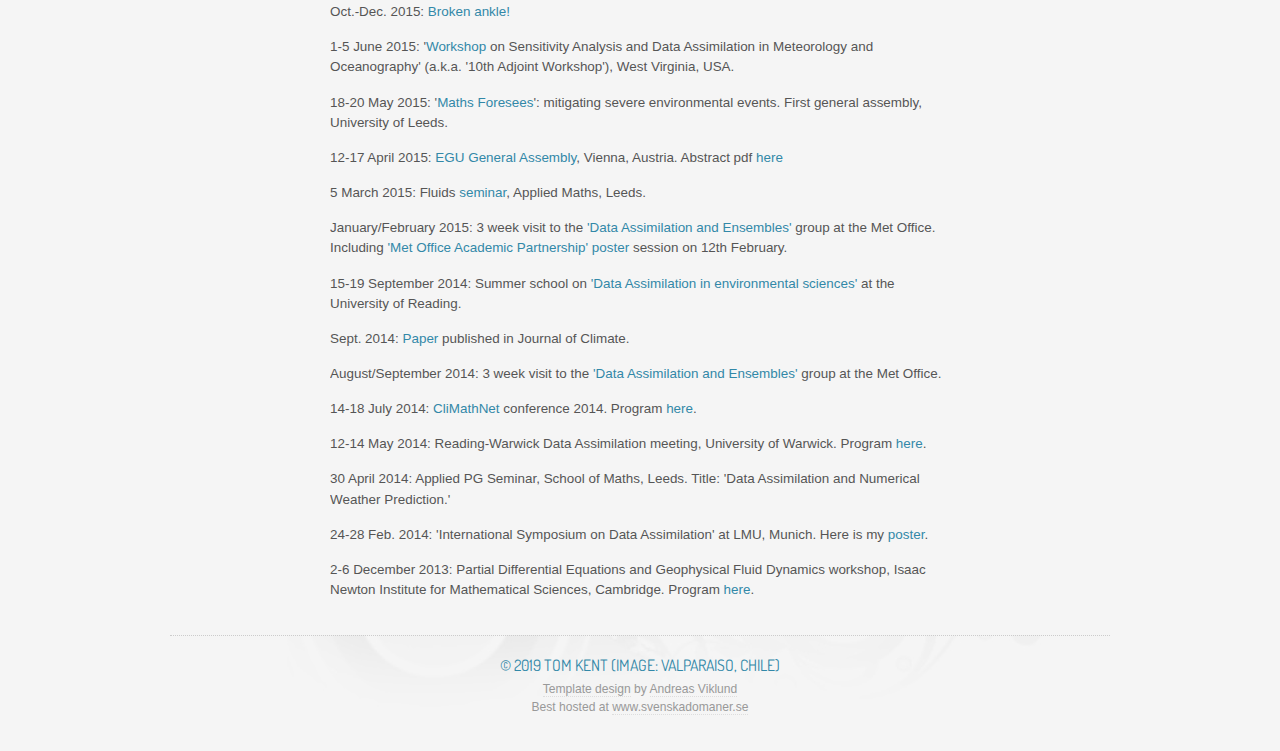
==== commit acb695c4: "Update index.html" ====
--- a/index.html
+++ b/index.html
@@ -25,7 +25,7 @@
   
 	<div class="row">
 		<div class="col c12 aligncenter">
-			<img src="images/valpo.jpg" width="960" height="240" alt="" />
+			<img src="images/deal.jpg" width="960" height="240" alt="" />
 		</div>
 	</div>
  
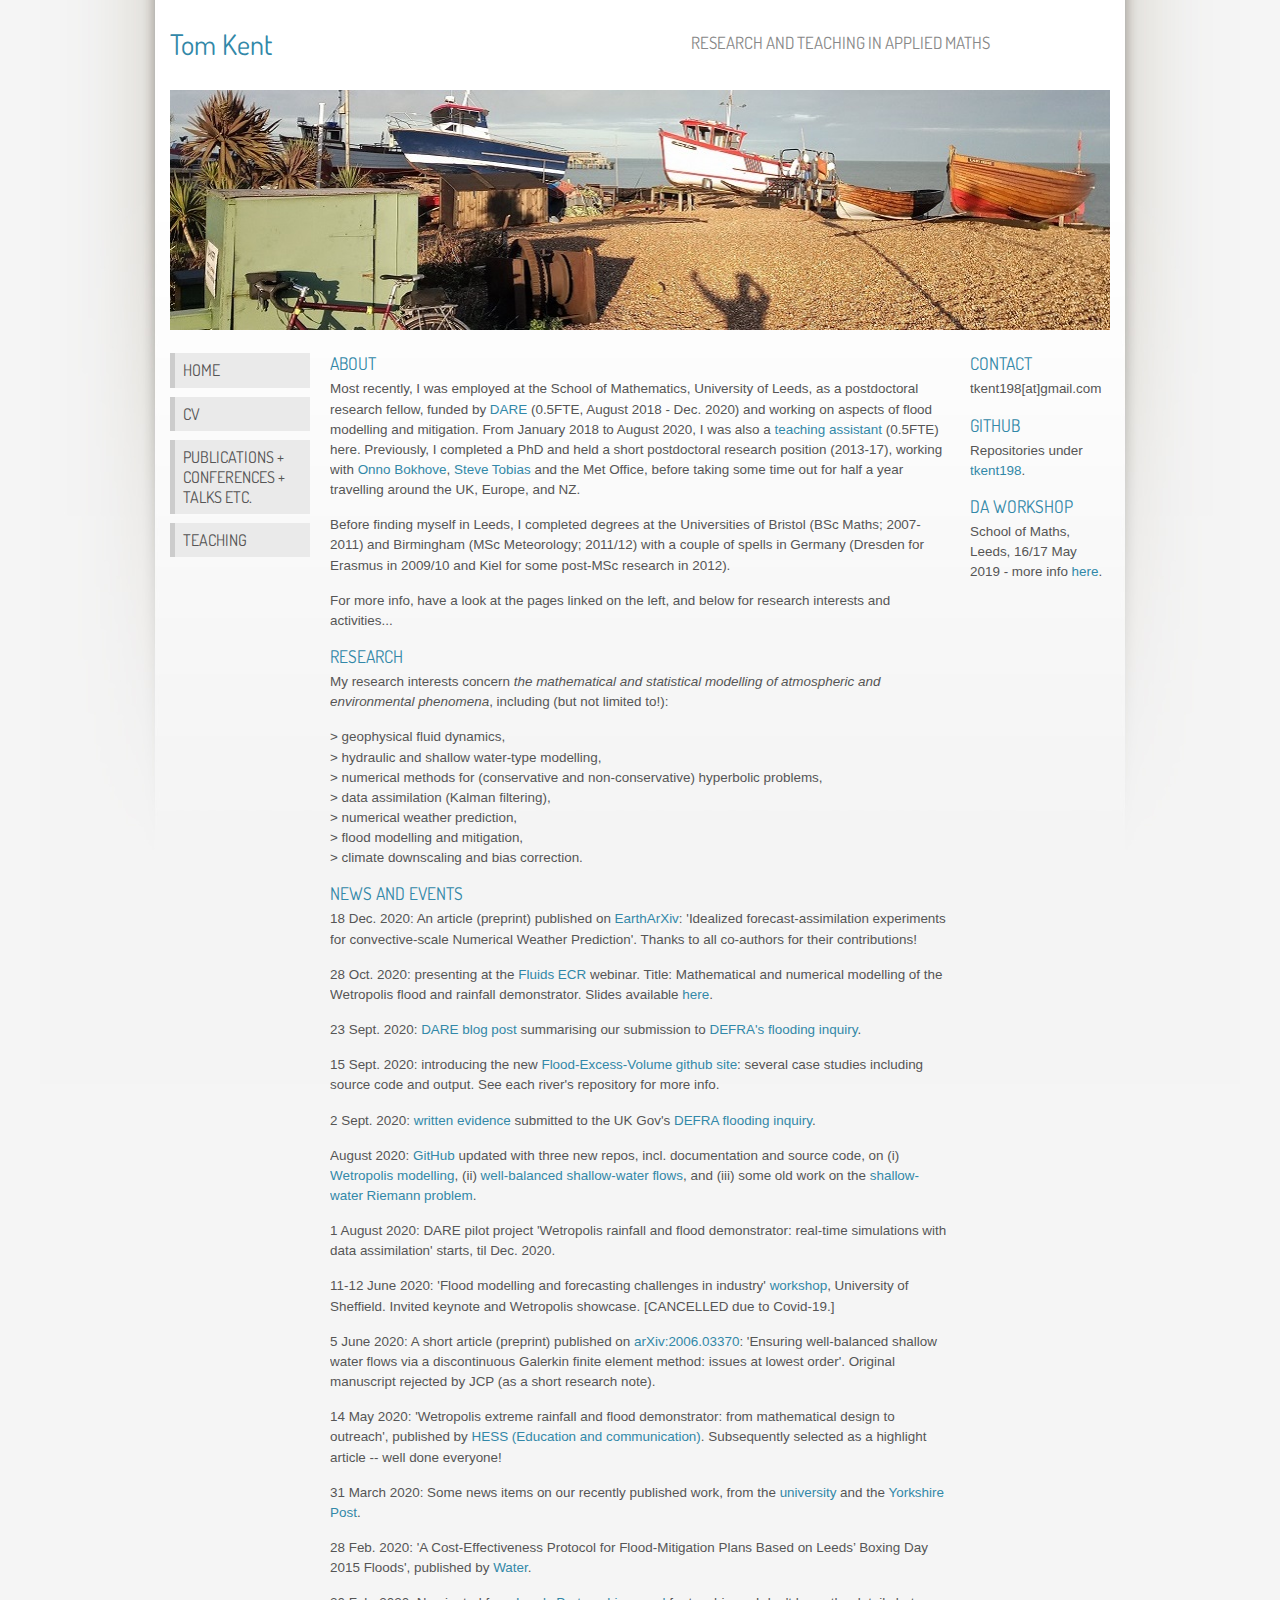
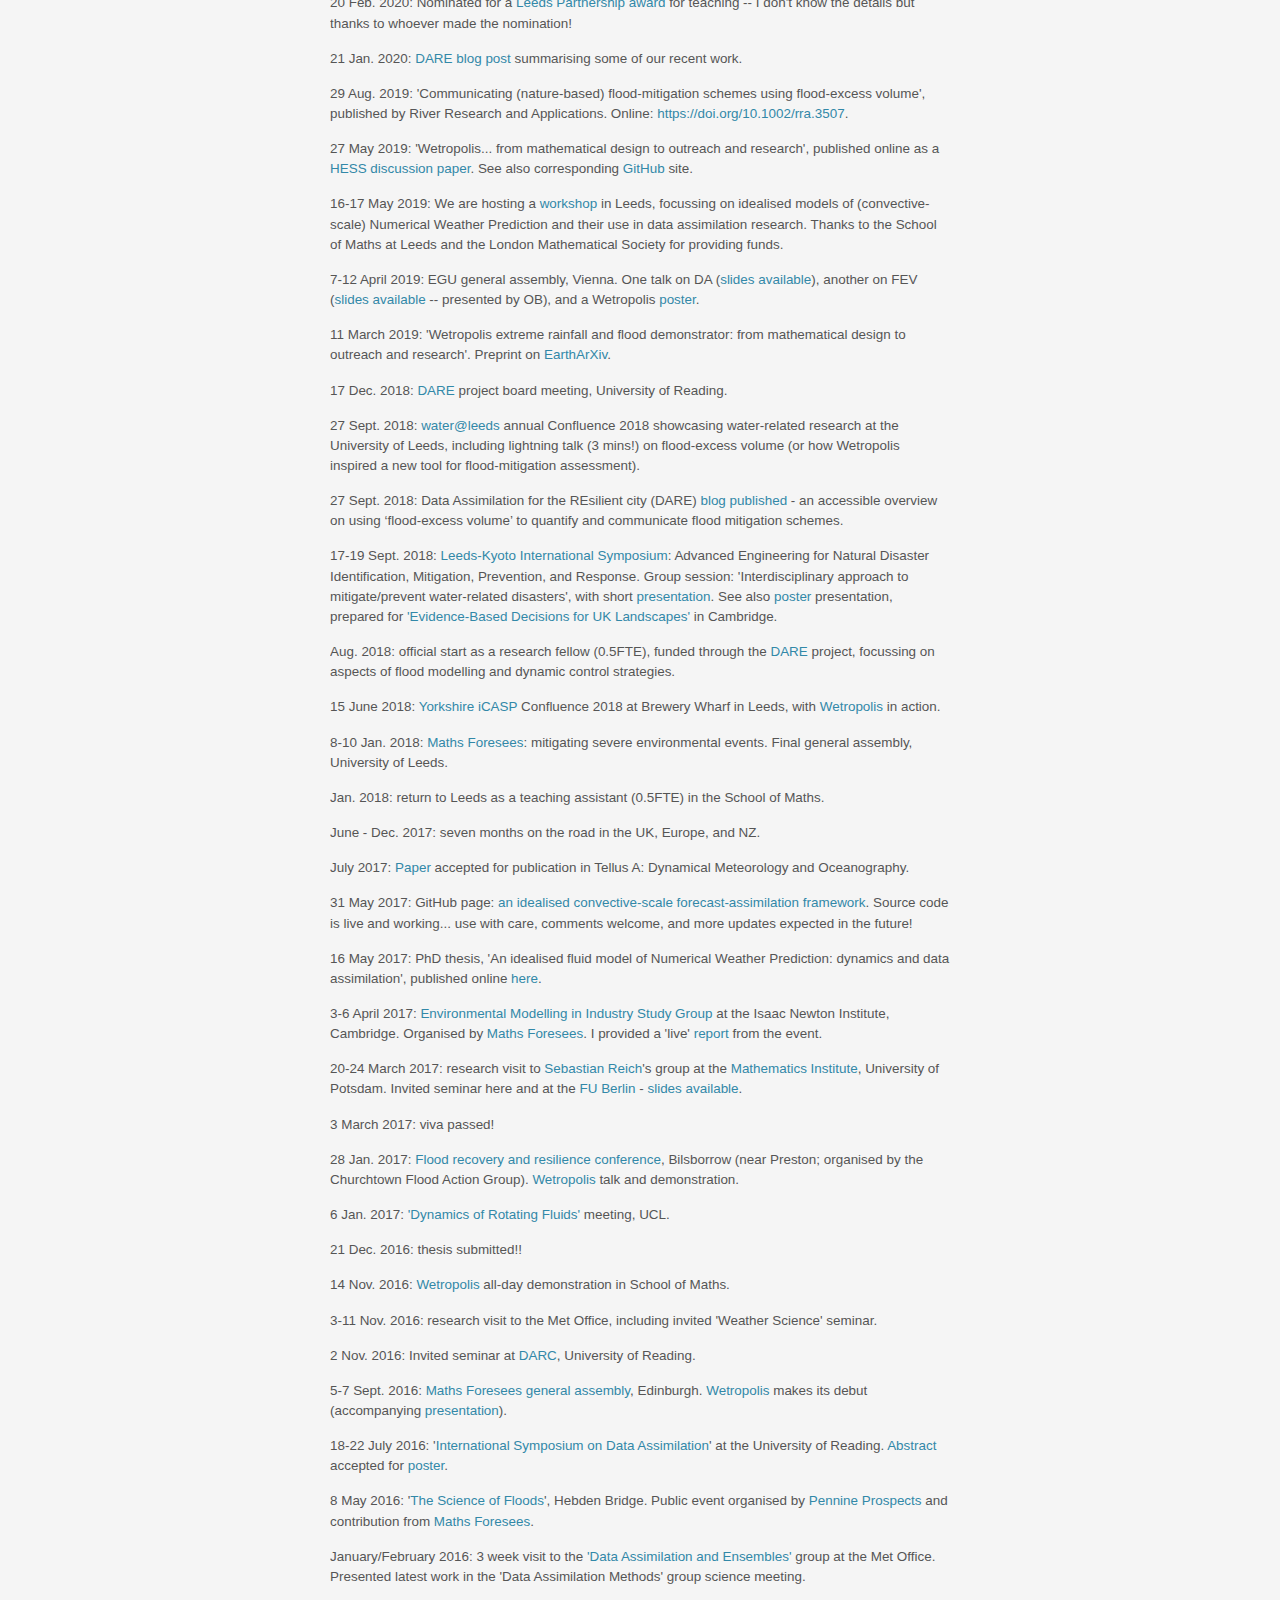
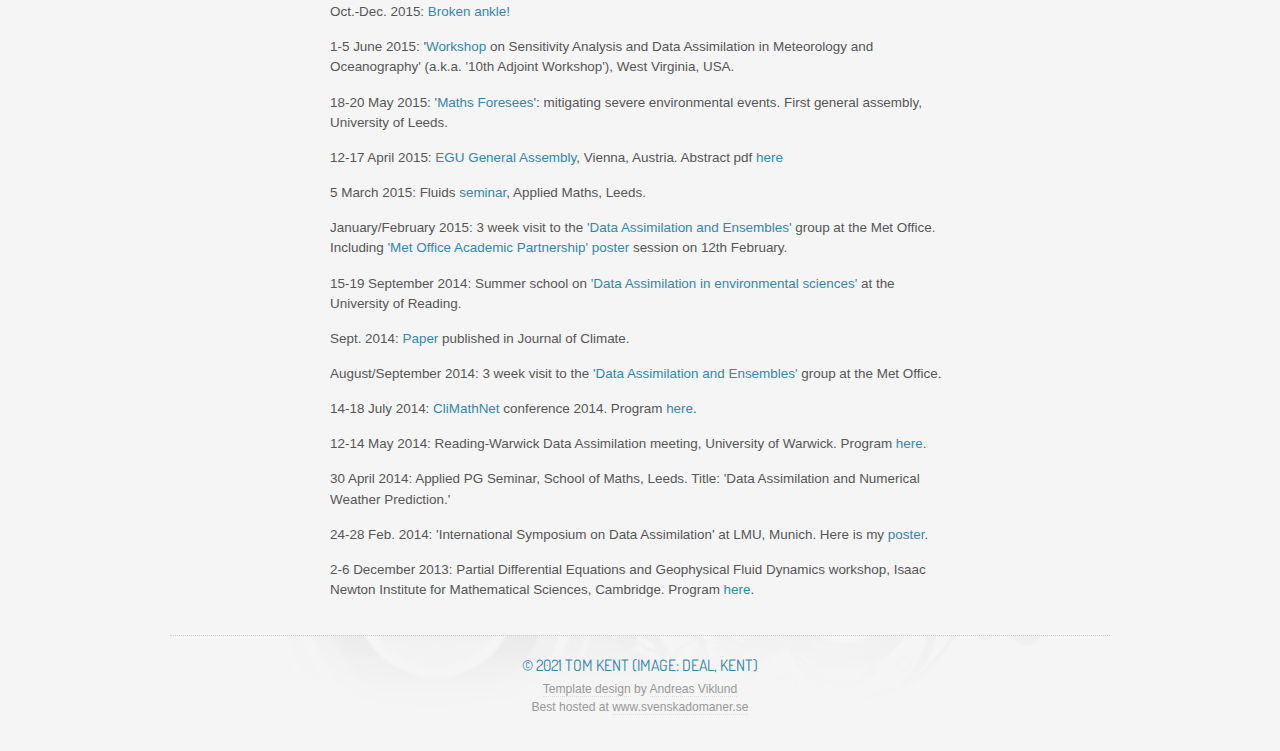
==== commit 672a5cdc: "Update index.html" ====
--- a/index.html
+++ b/index.html
@@ -258,7 +258,7 @@
  
 	<div id="footer" class="row">
 		<div class="col c12 aligncenter">
-			<h3>&copy; 2019 Tom Kent (Image: Valparaiso, Chile)</h3>
+			<h3>&copy; 2021 Tom Kent (Image: Deal, Kent)</h3>
 			<p><a href="http://andreasviklund.com/templates/origo/">Template design</a> by <a href="http://andreasviklund.com/" target="_blank">Andreas Viklund</a><br />
 		Best hosted at <a href="https://www.svenskadomaner.se/?ref=mall&amp;ling=en" title="Svenska Domäner AB">www.svenskadomaner.se</a></p>
 		</div>
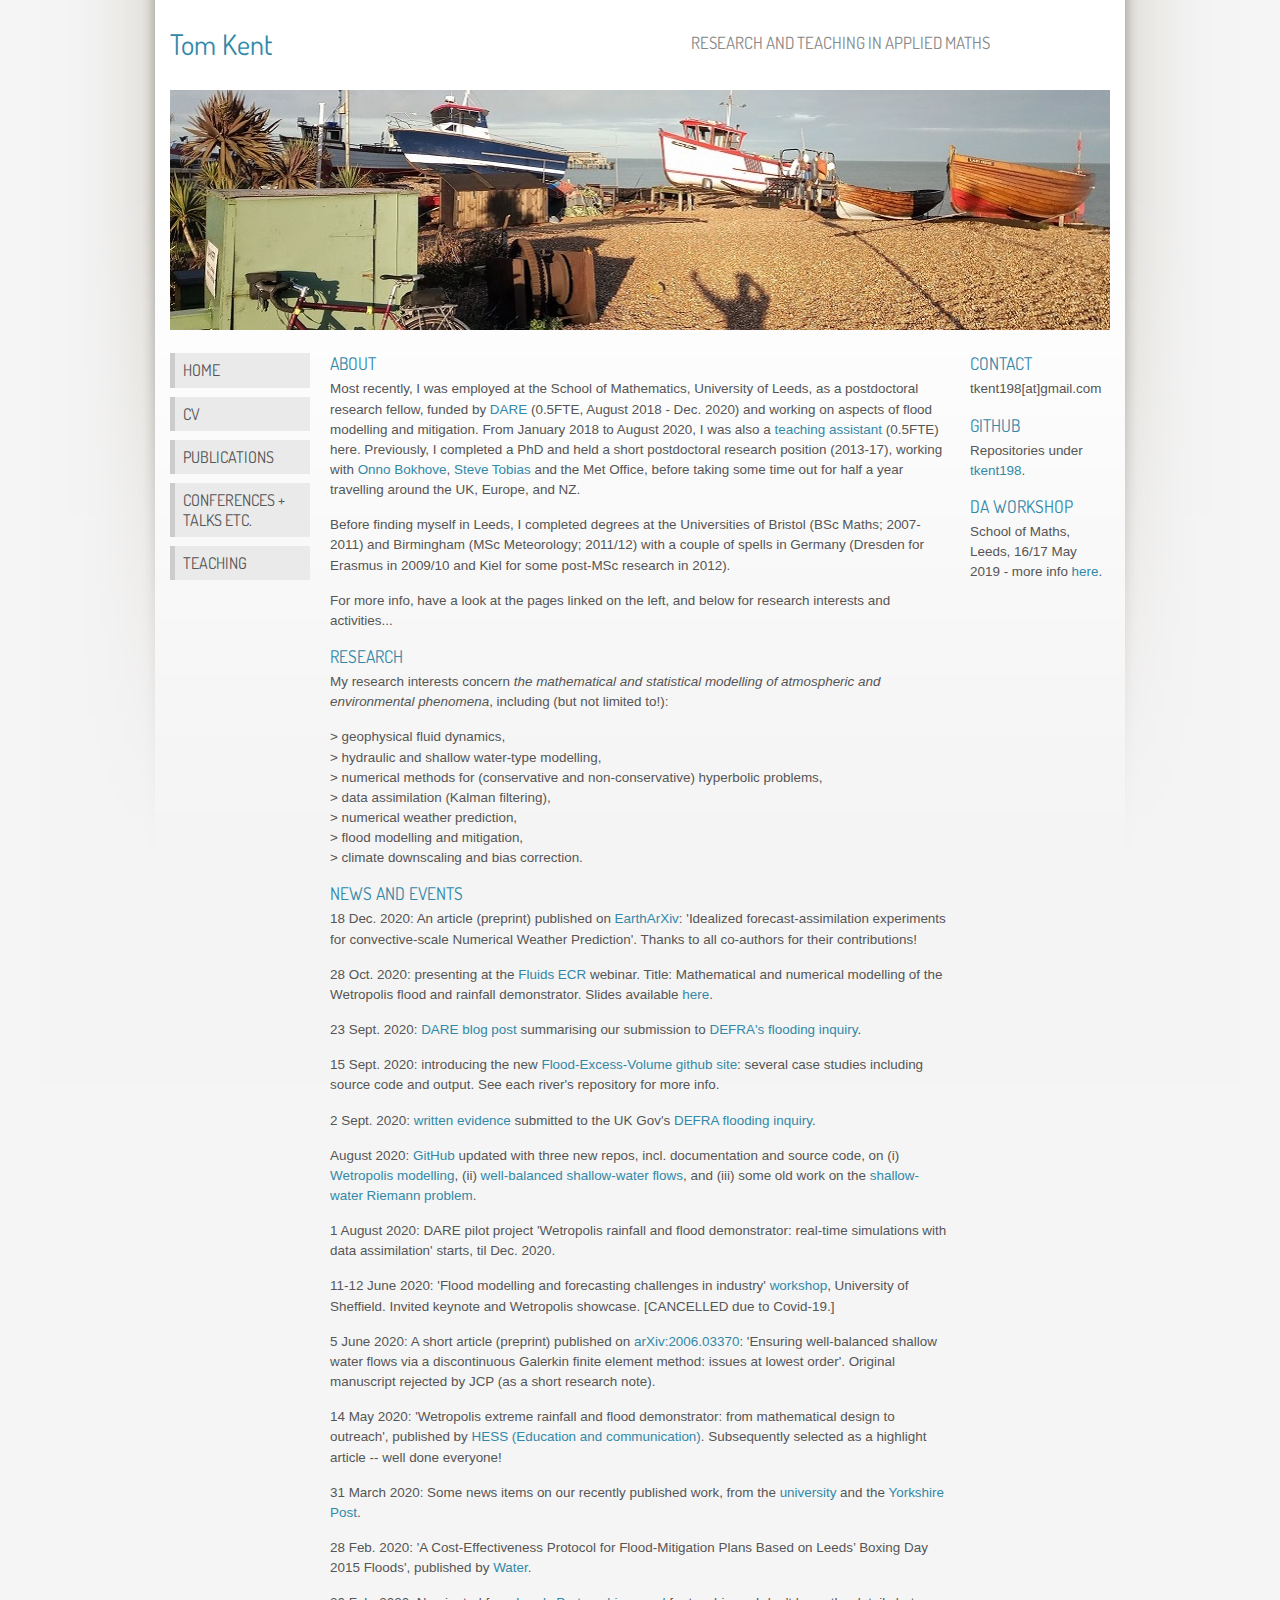
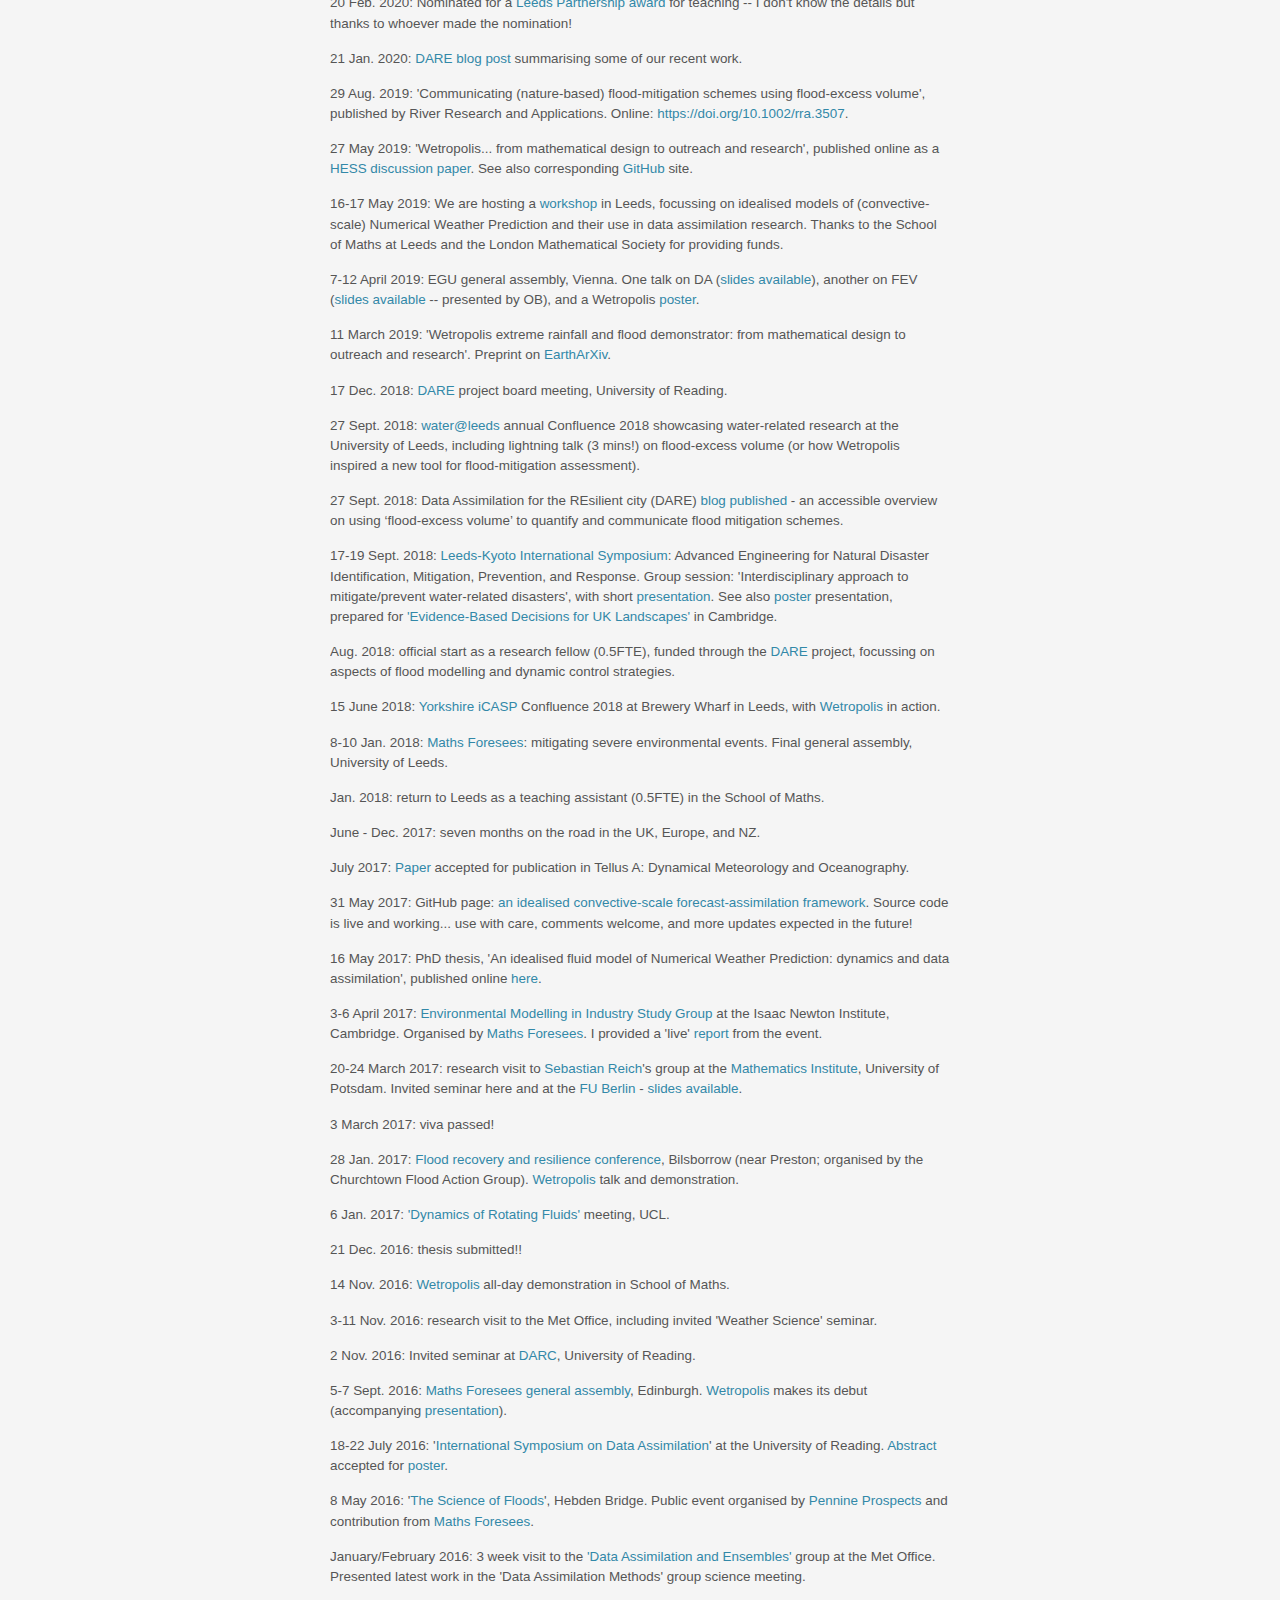
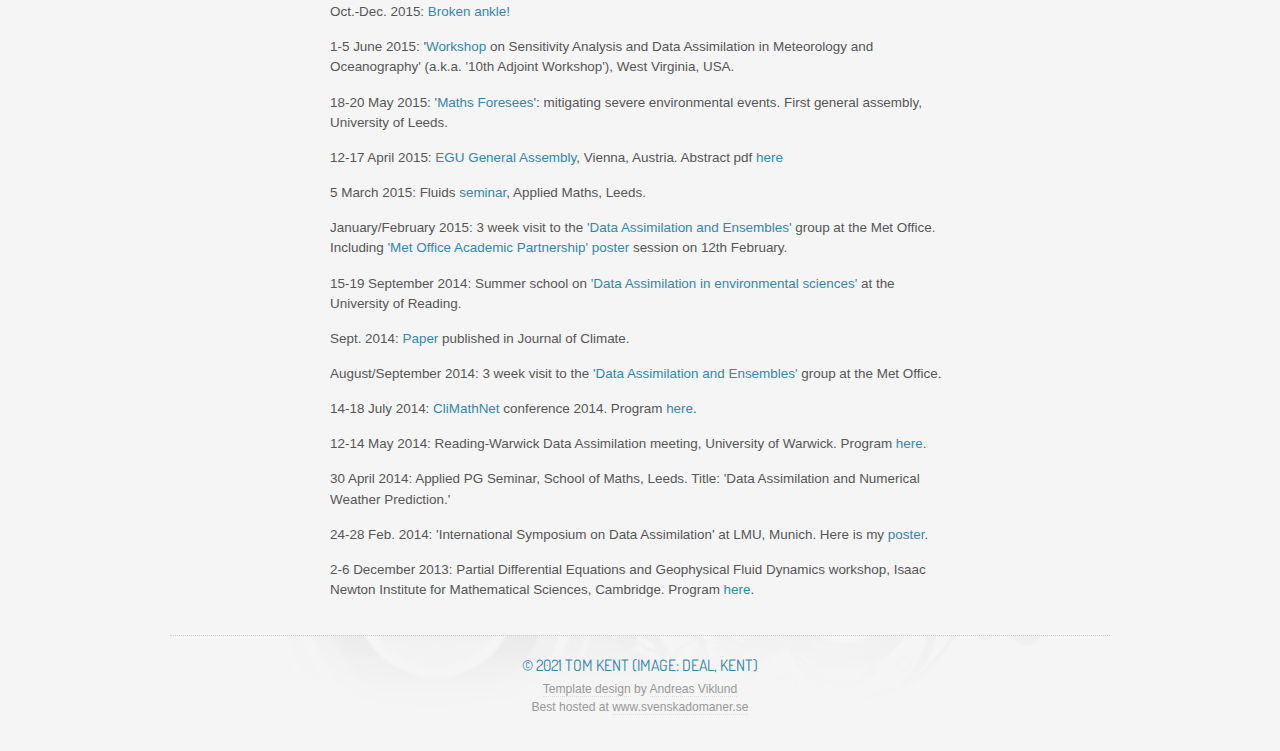
==== commit 826ed336: "Update index.html" ====
--- a/index.html
+++ b/index.html
@@ -35,7 +35,8 @@
 			<li><a href="index.html">Home</a></li>
 <!--			<li><a href="research.html">Research</a></li> -->
 			<li><a href="cv.html">CV</a></li>
-			<li><a href="pub.html">Publications + Conferences + Talks etc.</a></li>
+			<li><a href="pub.html">Publications</a></li>
+			<li><a href="talks.html">Conferences + Talks etc.</a></li>
 			<li><a href="teach.html">Teaching</a></li> 
 		</ul>
 		</div>
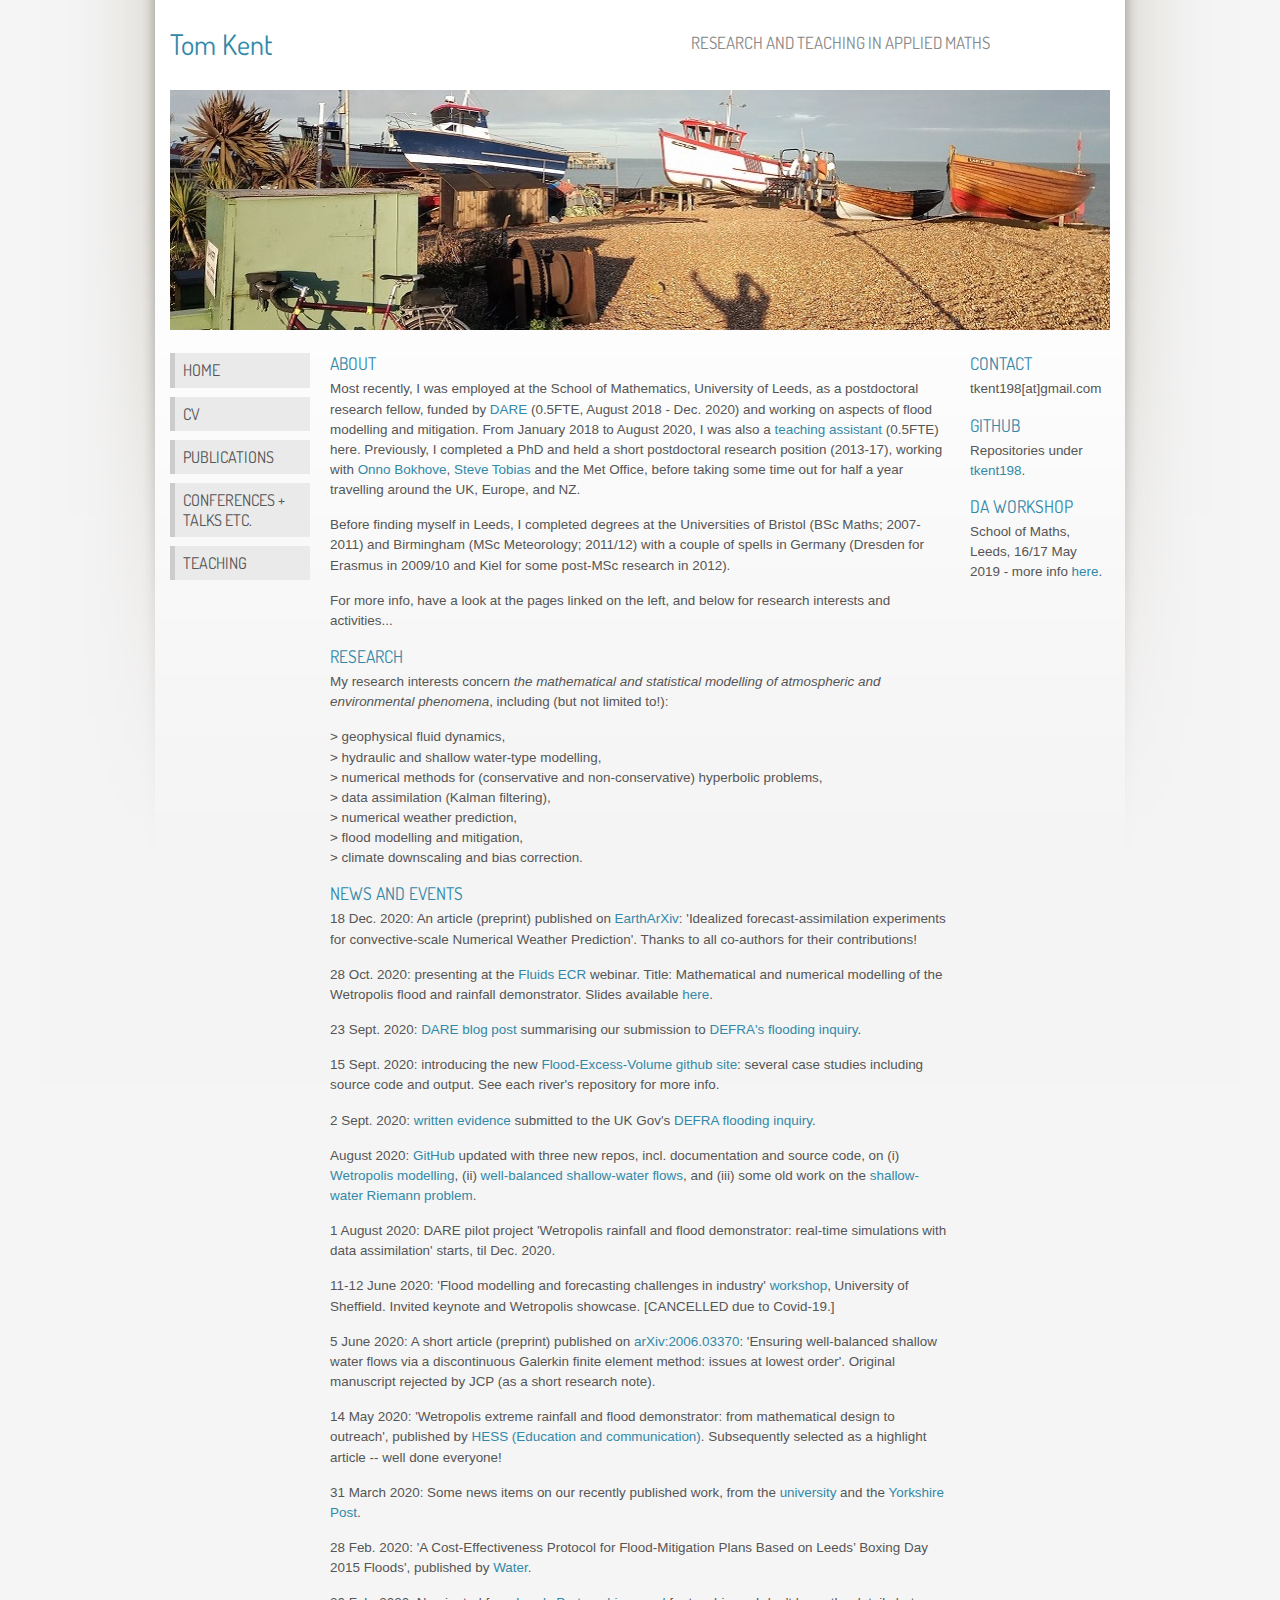
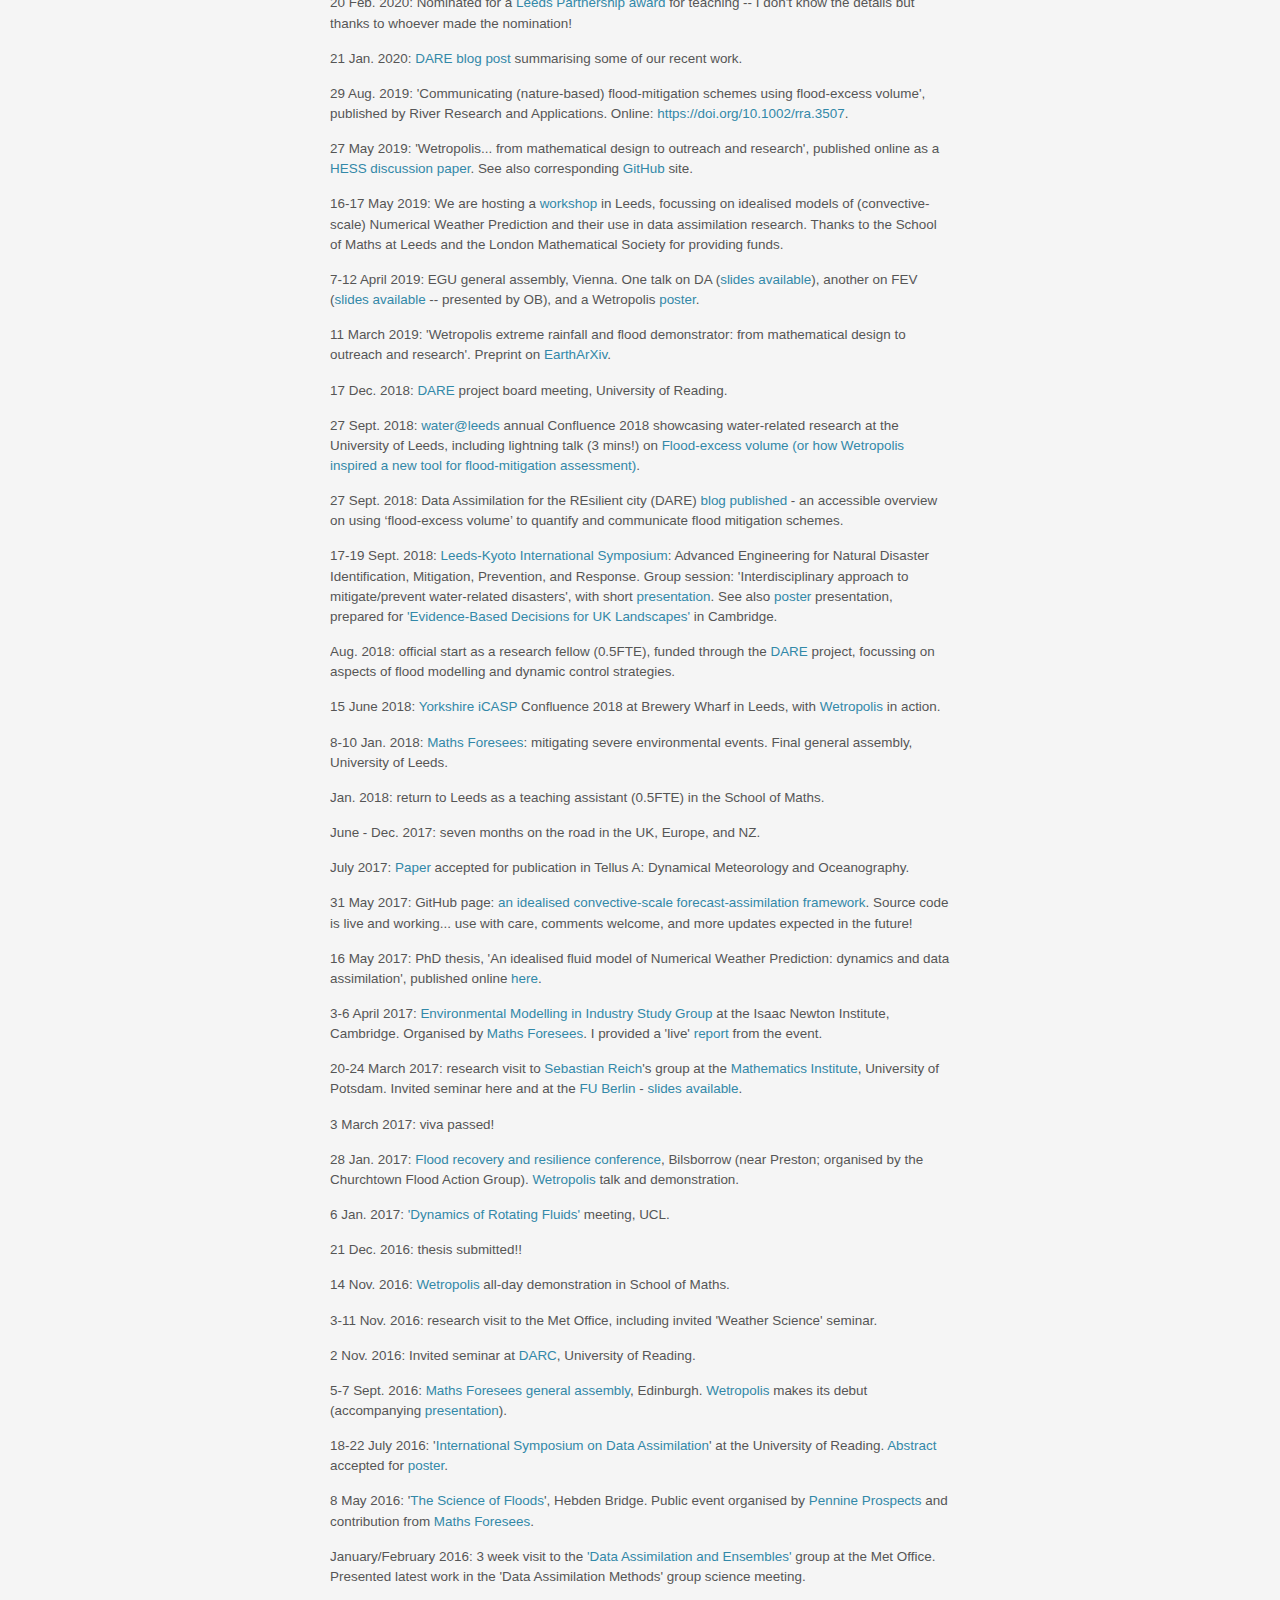
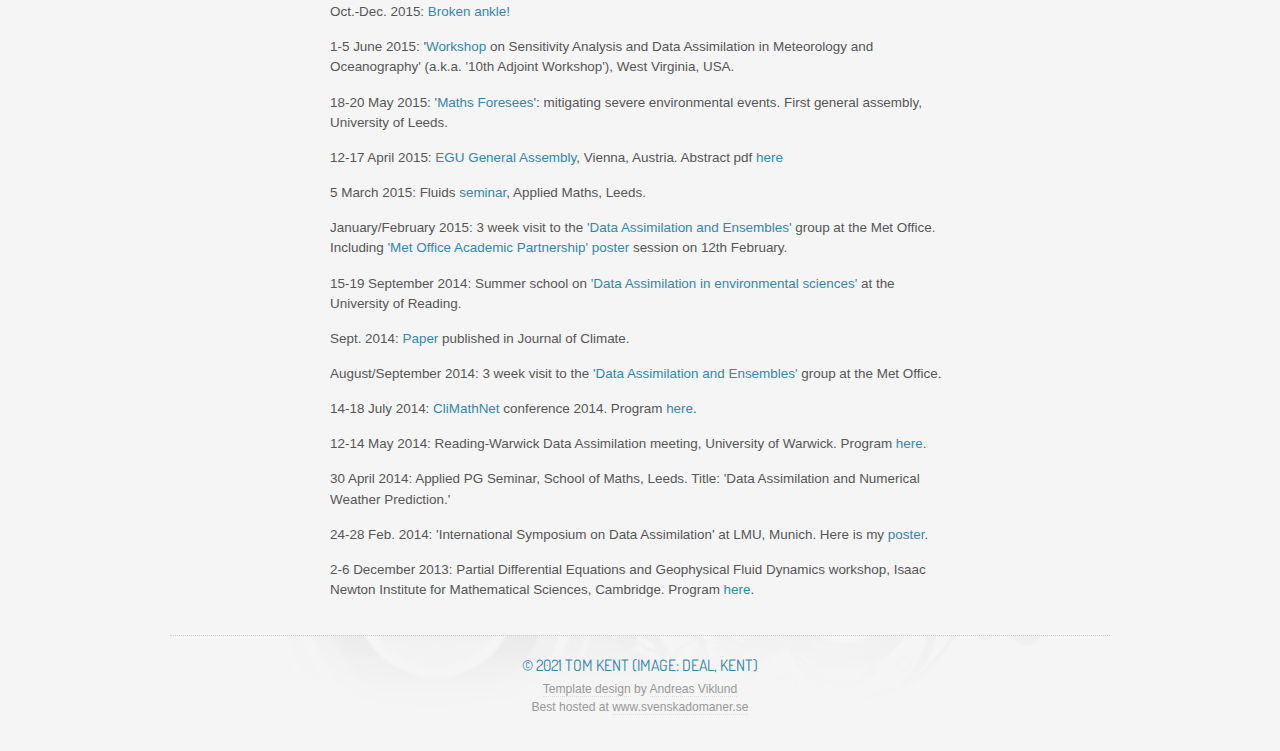
==== commit 4404dc48: "Update index.html" ====
--- a/index.html
+++ b/index.html
@@ -159,7 +159,7 @@
 
 			<p> 17 Dec. 2018: <a href = "https://research.reading.ac.uk/dare/" target="_blank">DARE</a> project board meeting, University of Reading.</p> 
 
-			<p> 27 Sept. 2018: <a href = "https://water.leeds.ac.uk/" target="blank">water@leeds</a> annual Confluence 2018 showcasing water-related research at the University of Leeds, including lightning talk (3 mins!) on flood-excess volume (or how Wetropolis inspired a new tool for flood-mitigation assessment).</p> 
+			<p> 27 Sept. 2018: <a href = "https://water.leeds.ac.uk/" target="blank">water@leeds</a> annual Confluence 2018 showcasing water-related research at the University of Leeds, including lightning talk (3 mins!) on <a href="files/Lightning_Talk_Confluence2018.pdf" target="_blank">Flood-excess volume (or how Wetropolis inspired a new tool for flood-mitigation assessment)</a>.</p> 
 
 			<p> 27 Sept. 2018: Data Assimilation for the REsilient city (DARE) <a href = "https://research.reading.ac.uk/dare/2018/09/27/using-flood-excess-volume-to-quantify-and-communicate-flood-mitigation-schemes/" target="_blank">blog published</a> - an accessible overview on using ‘flood-excess volume’ to quantify and communicate flood mitigation schemes.</p>
 
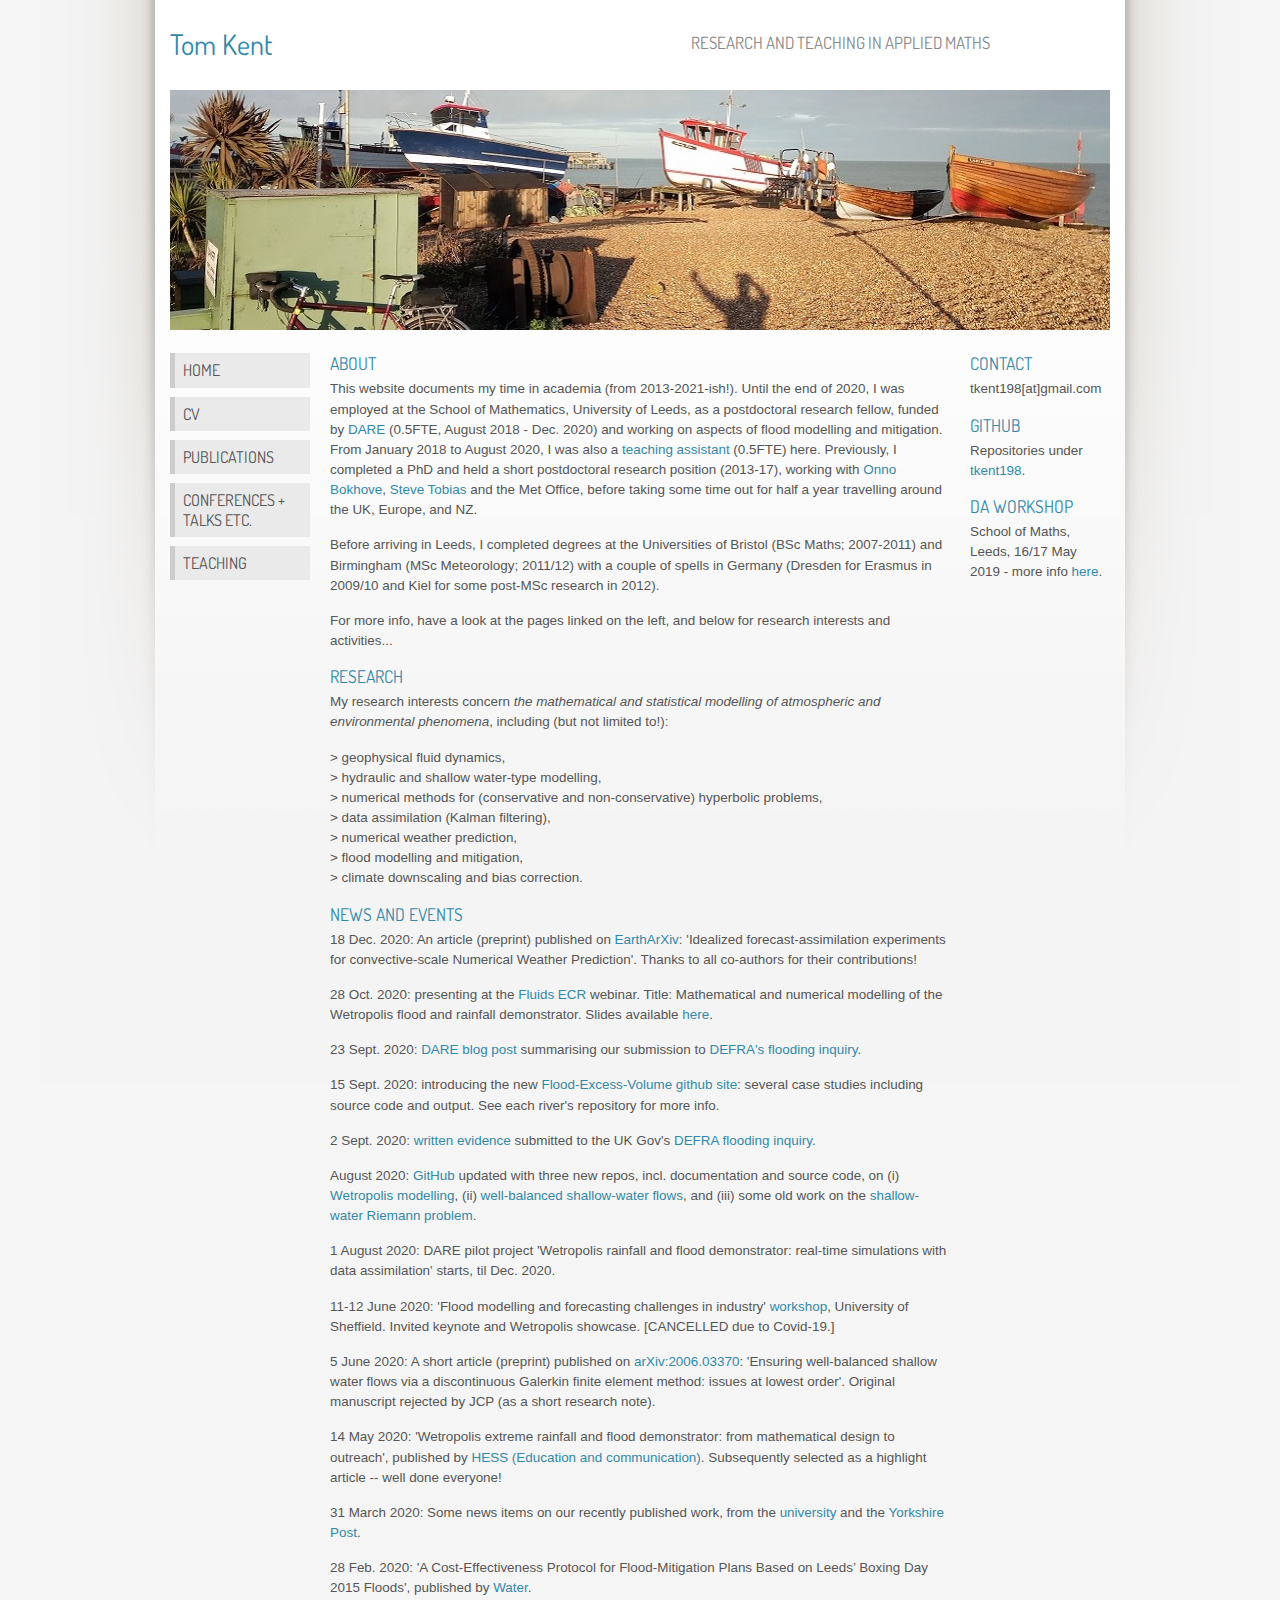
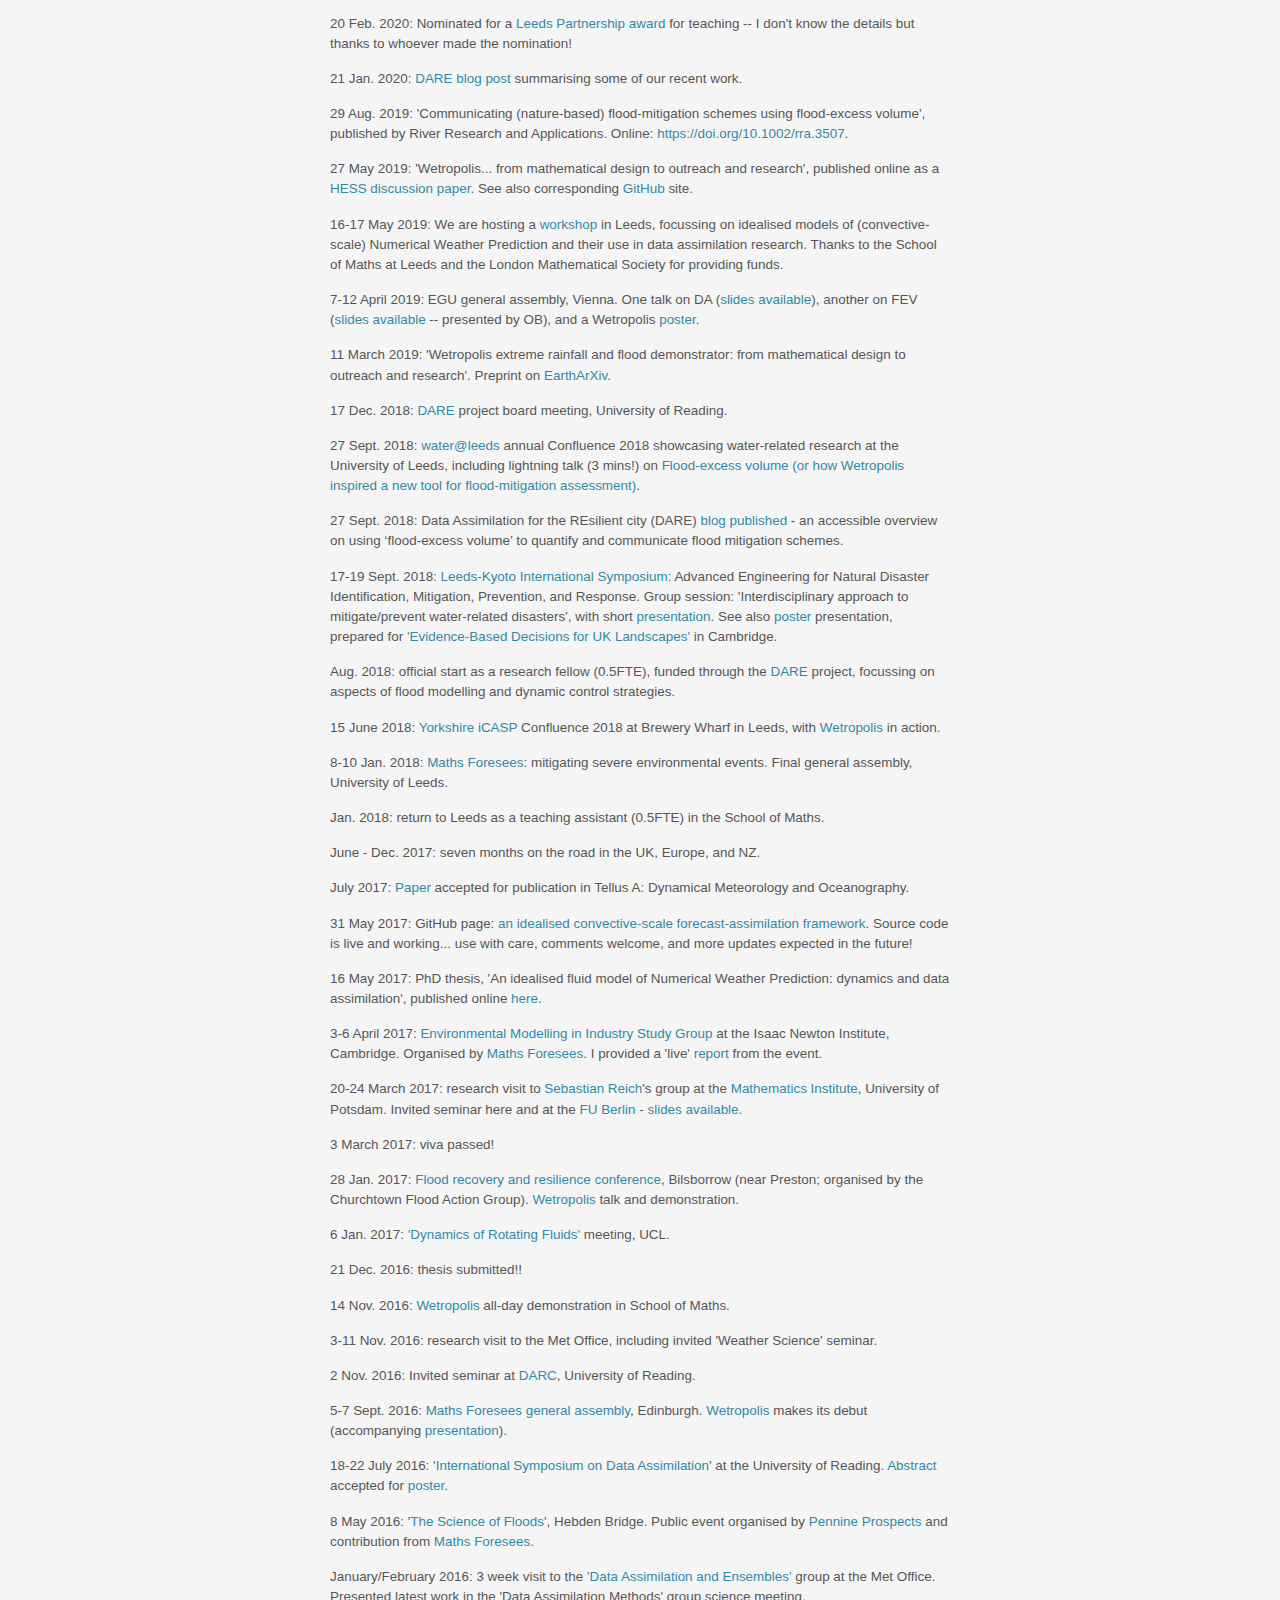
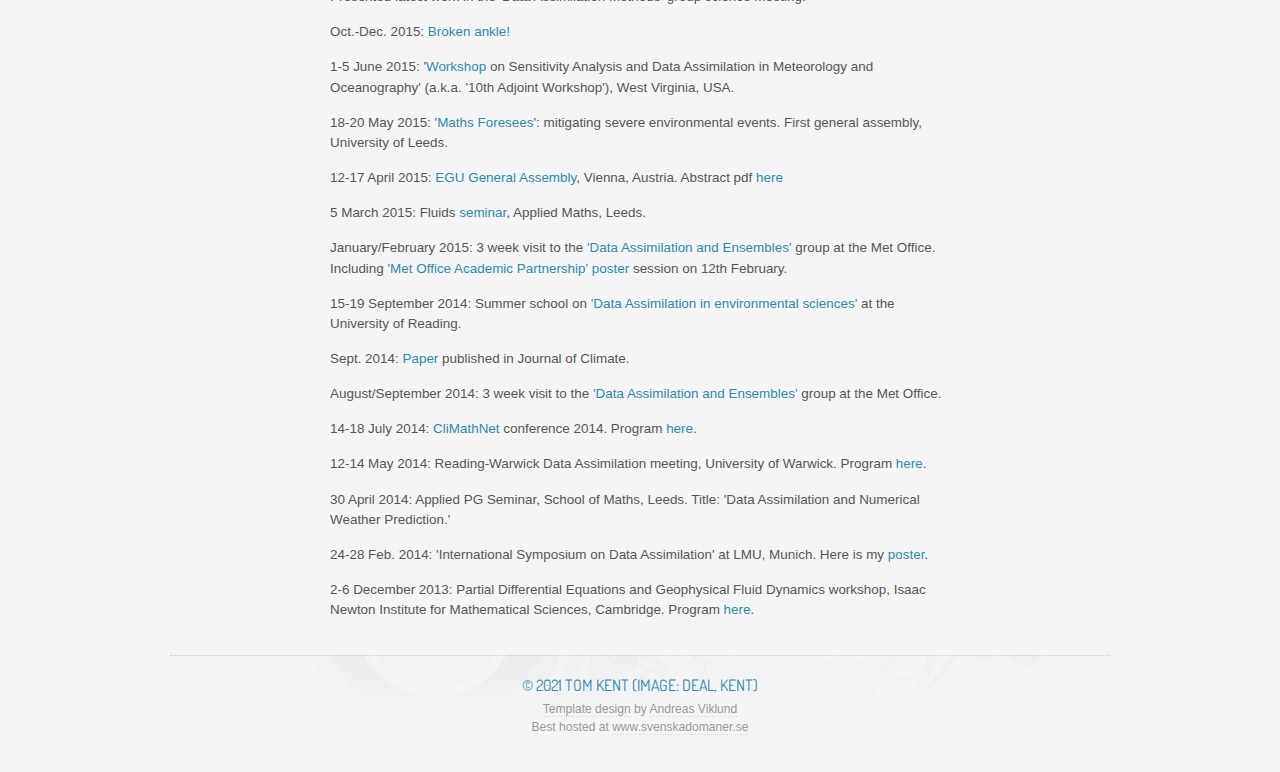
==== commit 85624159: "Update index.html" ====
--- a/index.html
+++ b/index.html
@@ -45,7 +45,7 @@
 			<h3>About</h3>
 <!-- 			<p> Welcome to my website...</p> -->
 			
-			<p>Most recently, I was employed at the School of Mathematics, University of Leeds, as a postdoctoral research fellow, funded by <a href = 
+			<p>This website documents my time in academia (from 2013-2021-ish!). Until the end of 2020, I was employed at the School of Mathematics, University of Leeds, as a postdoctoral research fellow, funded by <a href = 
 "https://research.reading.ac.uk/dare/" target = "blank">DARE</a> 
 (0.5FTE, August 2018 - Dec. 2020) and working on aspects of flood modelling and mitigation. 
 From January 2018 to August 2020, I was also a <a href="teach.html">teaching 
@@ -56,7 +56,7 @@
 Tobias</a> and the Met Office, before taking some time out for half a year travelling around the UK, 
 				Europe, and NZ.</p>
 				
-			<p>Before finding myself in Leeds, I completed degrees at the Universities 
+			<p>Before arriving in Leeds, I completed degrees at the Universities 
 of Bristol (BSc Maths; 2007-2011) and Birmingham (MSc Meteorology; 2011/12) with a 
 couple of spells in Germany (Dresden for Erasmus in 2009/10 and Kiel for some post-MSc 
 research in 2012). 
